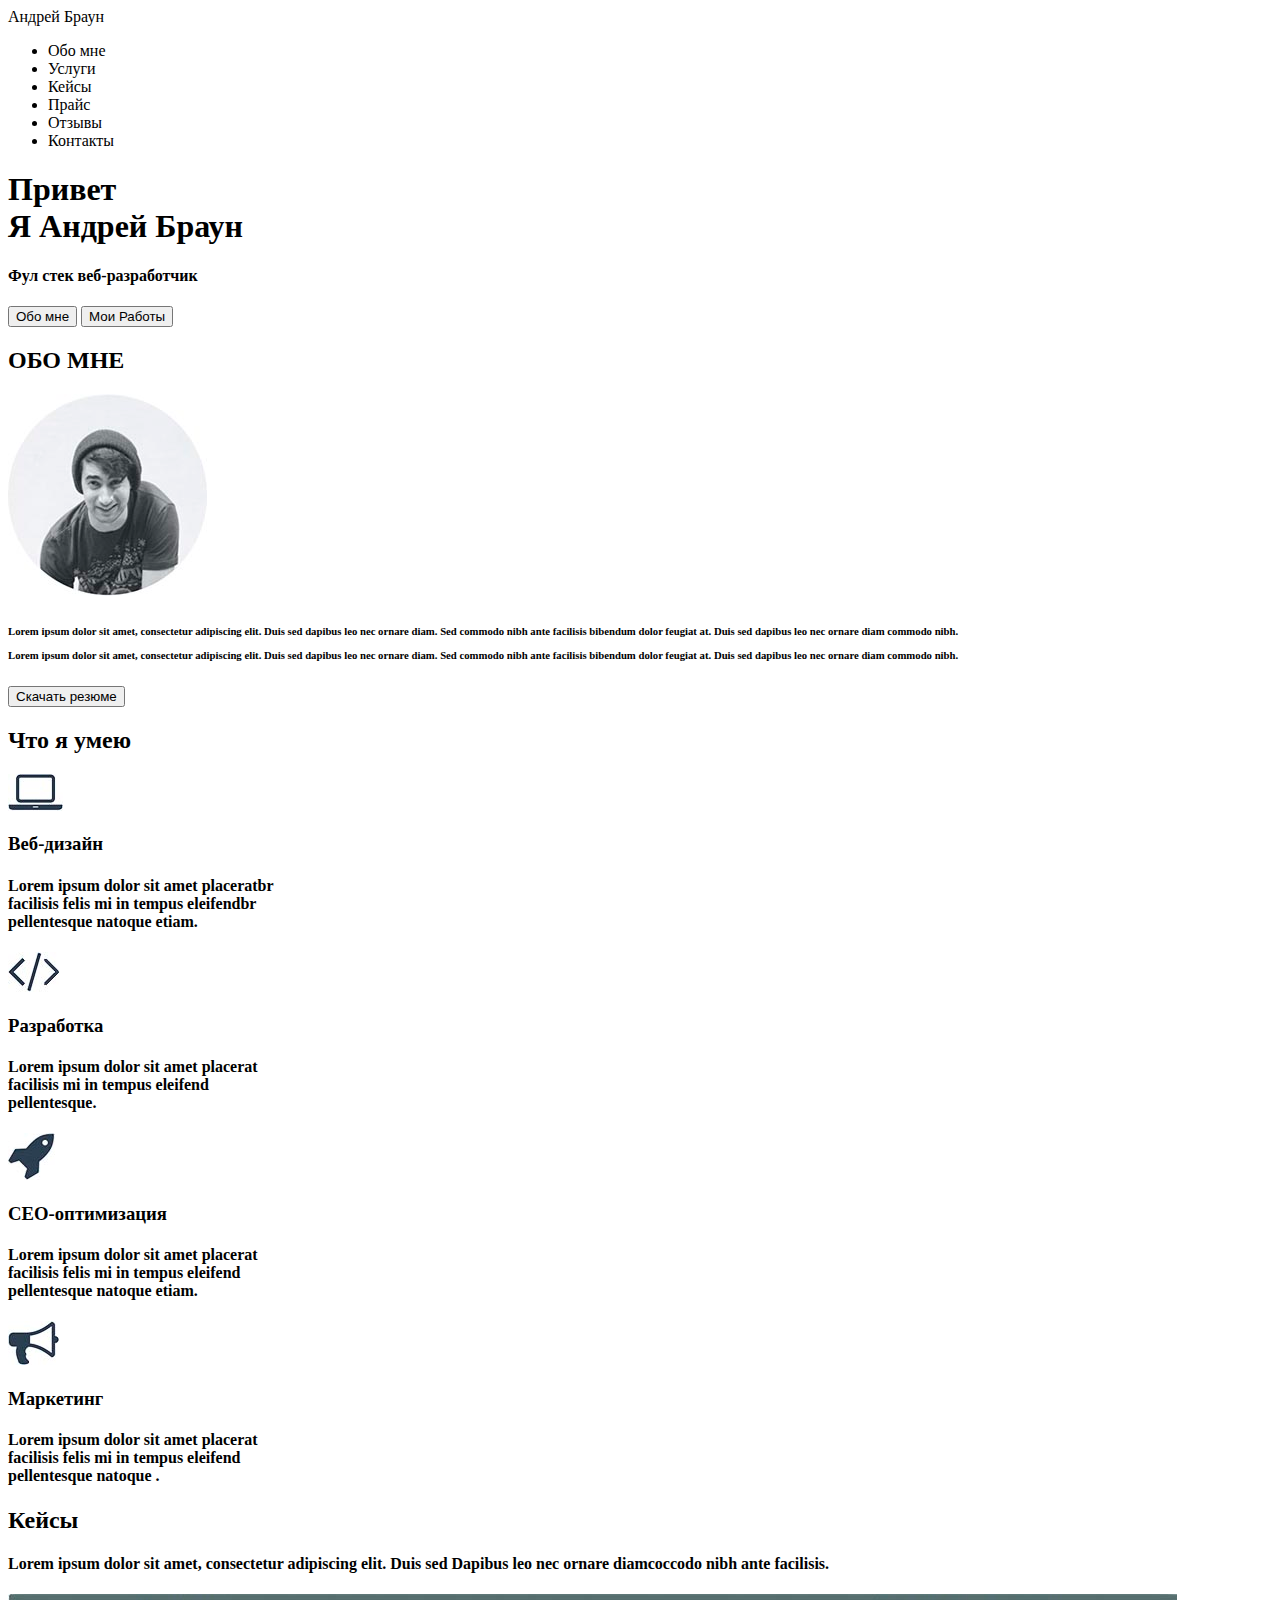
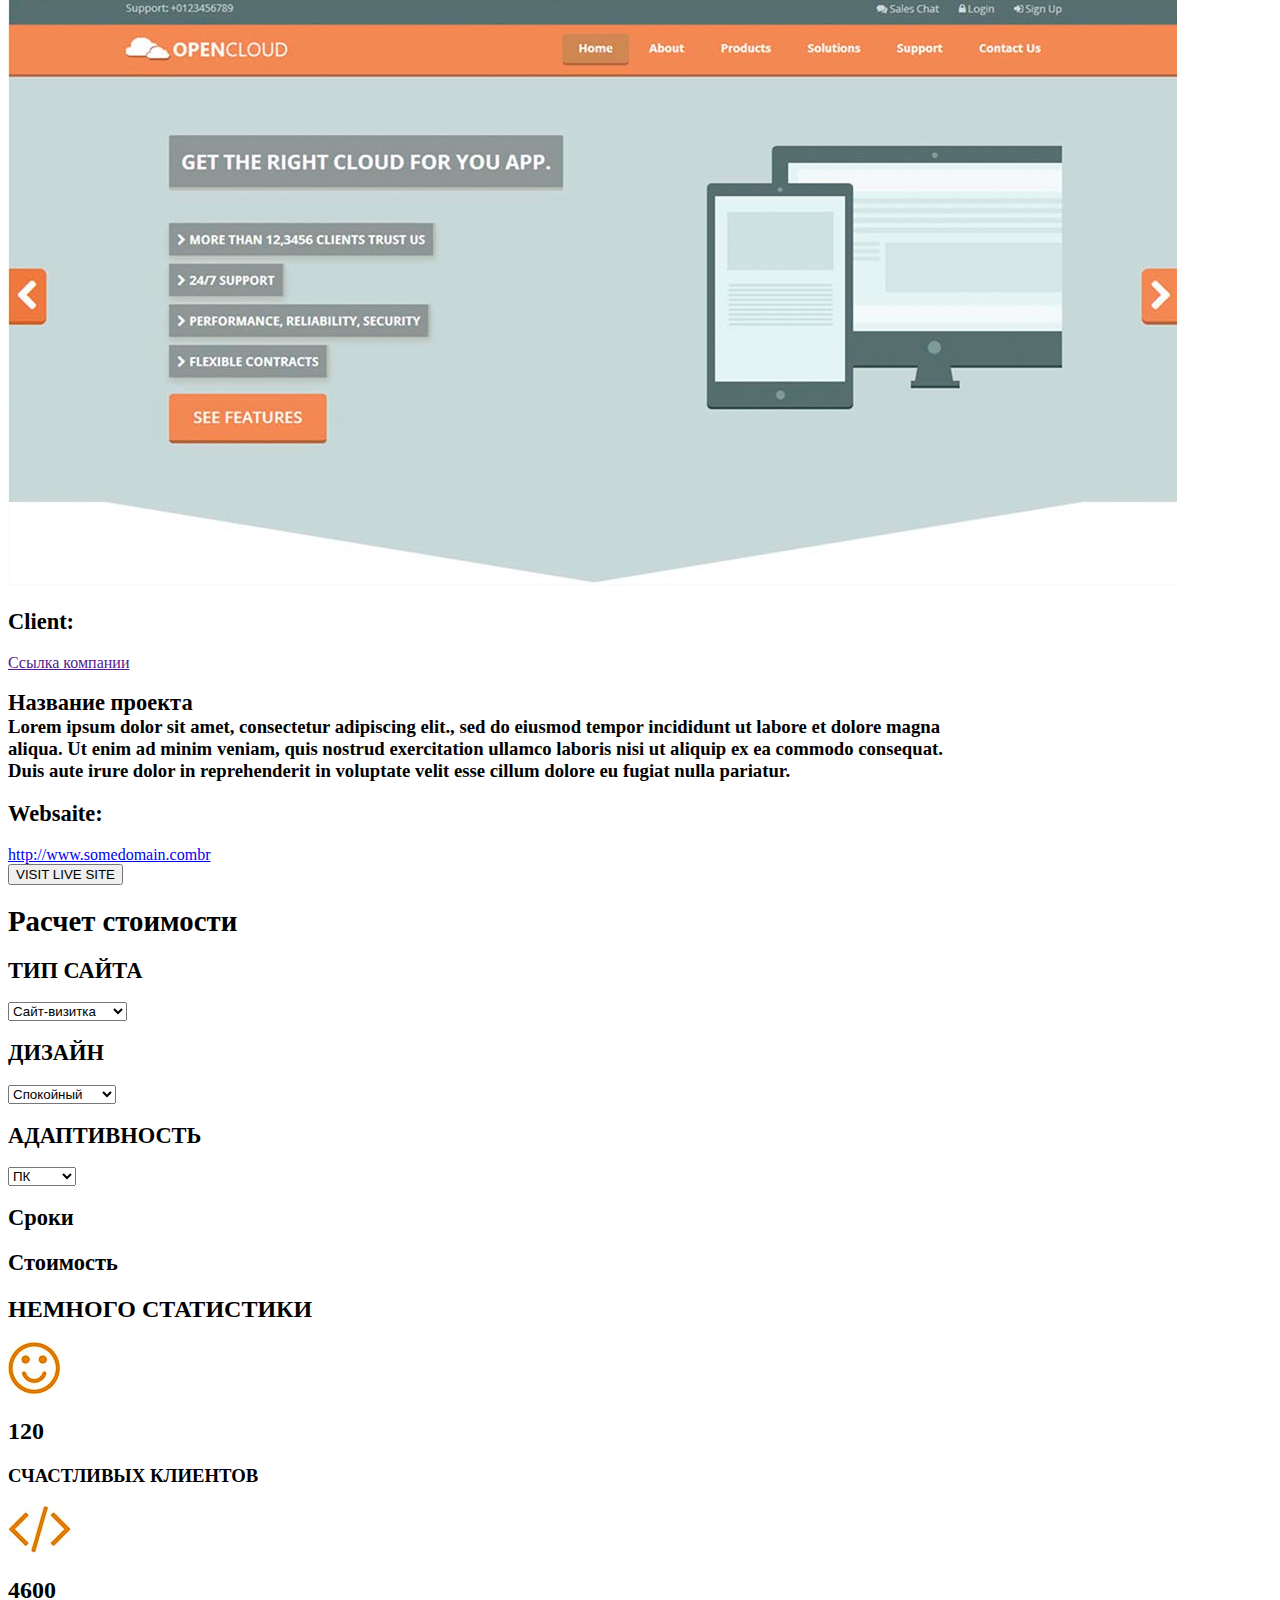
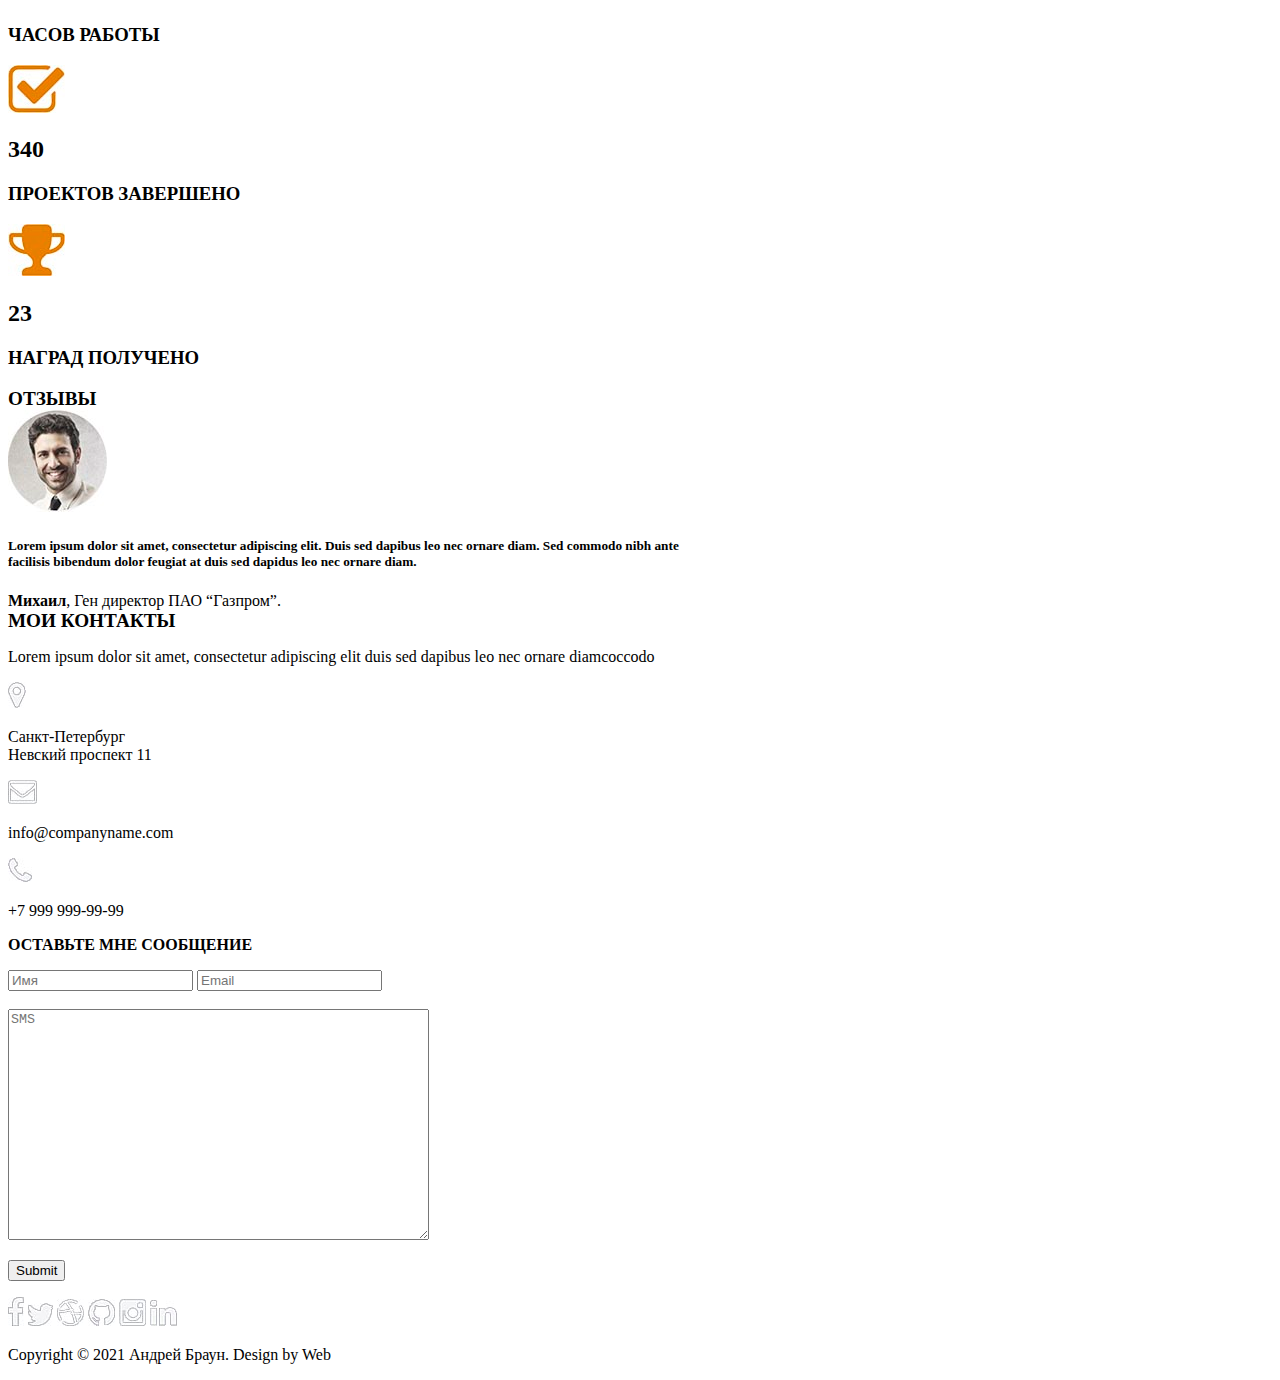
==== src/index.html @ dfeff182 "Залил проект на сервер" ====
<!DOCTYPE html>
<html lang="en">
<head>
    <meta charset="UTF-8">
    <meta name="description" content="Превая странца">
    <meta name="autor" content="ArtG">
    <meta name="robots" content="all">

       <meta property="og:title" content="Это моя первая страница...">

    <title>Андрей Браун</title>
</head>
<body>
 
 <heder>
     
     <nav>
         <div class="logo">Андрей Браун</div>
         <div class="menu"><ul>
             <li>Обо мне</li>
             <li>Услуги</li>
             <li>Кейсы</li>
             <li>Прайс</li>
             <li>Отзывы</li>
             <li>Контакты</li>

         </ul>
             
         </div>
     </nav>
     
 </heder>
 
 <div class="main"><div class="titlr_container">
     <h1>Привет<br>Я Андрей Браун</h1>
     <h4>Фул стек веб-разработчик</h4>
     <input type="submit" value="Обо мне">
     <input type="submit" value="Мои Работы">

     
 </div></div>


<div class="heading">
    <h2>ОБО МНЕ</h2>
    <img src="img/%D0%A4%D0%BE%D1%82%D0%BE%201.jpg" alt="Упс">
     <h6>Lorem ipsum dolor sit amet, consectetur adipiscing elit. Duis sed dapibus leo nec ornare diam. Sed commodo nibh ante
        facilisis bibendum dolor feugiat at. Duis sed dapibus leo nec ornare diam commodo nibh.<br><br>
        Lorem ipsum dolor sit amet, consectetur adipiscing elit. Duis sed dapibus leo nec ornare diam. Sed commodo nibh ante
        facilisis bibendum dolor feugiat at. Duis sed dapibus leo nec ornare diam commodo nibh.</h6>
        
     <input type="submit" value="Скачать резюме">
         <div class="heading2">
        <h2>Что я умею</h2>
        <img src="img/%D0%9D%D0%BE%D1%83%D1%82.jpg" alt="Упс">
        <h3>Веб-дизайн</h3>
        <h4>Lorem ipsum dolor sit amet placeratbr <br>
            facilisis felis mi in tempus eleifendbr <br>
            pellentesque natoque etiam. </h4>
            
    <img src="img/%D0%A1%D0%BA%D0%BE%D0%B1%D0%BA%D0%B8.jpg" alt="Упс">
        <h3>Разработка</h3>
        <h4>Lorem ipsum dolor sit amet placerat <br>
            facilisis mi in tempus eleifend <br>
            pellentesque.</h4>
            
    <img src="img/%D1%80%D0%B0%D0%BA%D0%B5%D1%82%D0%B0.jpg" alt="Упс">
        <h3>CEO-оптимизация</h3>
        <h4>Lorem ipsum dolor sit amet placerat <br>
            facilisis felis mi in tempus eleifend <br>
            pellentesque natoque etiam. </h4>
            
    <img src="img/%D0%93%D1%80%D0%B0%D0%BC%D0%BC%D0%B0%D1%84%D0%BE%D0%BD.jpg" alt="Упс">
        <h3>Маркетинг</h3>
        <h4>Lorem ipsum dolor sit amet placerat <br>
            facilisis felis mi in tempus eleifend <br>
            pellentesque natoque . </h4>
    </div>

  
</div>

<div class="heading3">
    <h2>Кейсы</h2>
    <h4>Lorem ipsum dolor sit amet, consectetur adipiscing elit. Duis sed Dapibus leo nec ornare diamcoccodo nibh ante facilisis. </h4>
    <img src="img/%D0%9F%D1%80%D0%B8%D0%BC%D0%B5%D1%80.jpg" alt="Упс">
    <h3><big>Client:</big></h3>
    <a href="">Ссылка компании</a>
    <h3><big>Название проекта</big> <br>Lorem ipsum dolor sit amet, consectetur adipiscing elit., sed do eiusmod tempor incididunt ut labore et dolore magna <br>
aliqua. Ut enim ad minim veniam, quis nostrud exercitation ullamco laboris nisi ut aliquip ex ea commodo consequat. <br>
Duis aute irure dolor in reprehenderit in voluptate velit esse cillum dolore eu fugiat nulla pariatur.</h3>
    <h3><big>Websaite:</big></h3>
    <a href="http://somedomain.com" target="_blank">http://www.somedomain.combr <br></a>
    <input type="submit" value="VISIT LIVE SITE">
</div>

<div class="heading4">
   <form action="#">
        <h2><big>Расчет стоимости</big></h2>
        <h3><big>ТИП САЙТА</big></h3>
    <select name="list1" id="list" plaсeholder="Выберите варианты...">
        <option value="Opt1">Сайт-визитка</option>        
        <option value="Opt2">Корпоративный</option>
        <option value="Opt3">Продажи</option>
    </select>
        <h3><big>ДИЗАЙН</big></h3>
     <select name="list1" id="list">
        <option value="Opt1">Спокойный</option>        
        <option value="Opt2">Агрессивный)</option>
        <option value="Opt3">Нейтральный</option>
    </select>
        <h3><big>АДАПТИВНОСТЬ</big></h3>
     <select name="list1" id="list">
        <option value="Opt1">ПК</option>        
        <option value="Opt2">Android</option>
        <option value="Opt3">IOS</option>
    </select>
         <h3><big>Сроки</big></h3>
        <h3><big>Стоимость</big></h3>
    </form>
</div>

<div class="heading5">
    <h2>НЕМНОГО СТАТИСТИКИ</h2>
        <img src="img/%D0%A1%D0%BC%D0%B0%D0%B8%D0%BB.jpg" alt="Упс">
        <h2>120 </h2>
        <h3>СЧАСТЛИВЫХ КЛИЕНТОВ</h3>
            
    <img src="img/%D0%A1%D0%BA%D0%BE%D0%B1%D0%BA%D0%B0%202.jpg" alt="Упс">
         <h2> 4600 </h2>
        <h3> ЧАСОВ РАБОТЫ</h3>
            
    <img src="img/%D0%B3%D0%B0%D0%BB%D0%BE%D1%87%D0%BA%D0%B0.jpg" alt="Упс">
       <h2> 340 </h2>
        <h3>ПРОЕКТОВ ЗАВЕРШЕНО</h3>
            
    <img src="img/%D0%BA%D1%83%D0%B1%D0%BE%D0%BA.jpg" alt="Упс">
        <h2>23 </h2>
        <h3> НАГРАД ПОЛУЧЕНО</h3>
    </div>
      

<div class="heading6">
   <span><b><big>ОТЗЫВЫ <br></big> </b> </span>
   <img src="img/%D0%9C%D1%83%D0%B6%D0%B8%D0%BA.jpg" alt="Упс">
   <h5>Lorem ipsum dolor sit amet, consectetur adipiscing elit. Duis sed dapibus leo nec ornare diam. Sed commodo nibh ante <br>
   facilisis bibendum dolor feugiat at duis sed dapidus leo nec ornare diam.</h5>
   <span><b>Михаил</b>, Ген директор ПАО “Газпром”.    </span>
     
</div>
<footer>
   <div>
       <span><b><big>МОИ КОНТАКТЫ <br></big> </b> </span>
        <p>Lorem ipsum dolor sit amet, consectetur adipiscing elit duis sed dapibus leo     nec ornare diamcoccodo <br> </p>
    <form action="#">
        <img src="img/%D0%93%D0%B5%D0%BE.jpg" alt="Упс">
        <p>Санкт-Петербург <br>Невский проспект 11 </p>
        <img src="img/%D0%9A%D0%BE%D0%BD%D0%B2%D0%B5%D1%80.jpg" alt="Упс">
        <p>info@companyname.com </p>
        <img src="img/%D0%A2%D1%80%D1%83%D0%B1%D0%B0.jpg" alt="Упс">
        <p>+7 999 999-99-99 </p>
        <p><b>ОСТАВЬТЕ МНЕ СООБЩЕНИЕ</b> </p>
        <span>
            <input type="text" name="text"  placeholder="Имя">
            <input type="text" placeholder="Email">
        </span>
        <br>
        <br>
        <textarea name="name1" id="1" cols="50" rows="15" placeholder="SMS"></textarea>
        <p><input type="submit" ></p>

     </form>
      </div>
      
      <div>
          <p>
             <a href=""><img src="img/F.jpg" alt="Упс"></a>
             <a href=""><img src="img/%D0%A2.jpg" alt="Упс"></a>
             <a href=""><img src="img/%D0%9C.jpg" alt="Упс"></a>
             <a href=""><img src="img/%D0%9A%D0%B8%D1%81.jpg" alt="Упс"></a>
             <a href="https://www.instagram.com/art_g777/?hl=ru" target="_blank"><img src="img/%D0%98%D0%BD%D1%81%D1%82.jpg" alt="Упс" ></a>
             <a href=""><img src="img/%D0%98%D0%9D.jpg" alt="Упс"></a> 
          </p>
          
      </div>
</footer>
<p>Copyright © 2021 Андрей Браун. Design by Web</p>


</body>
</html>
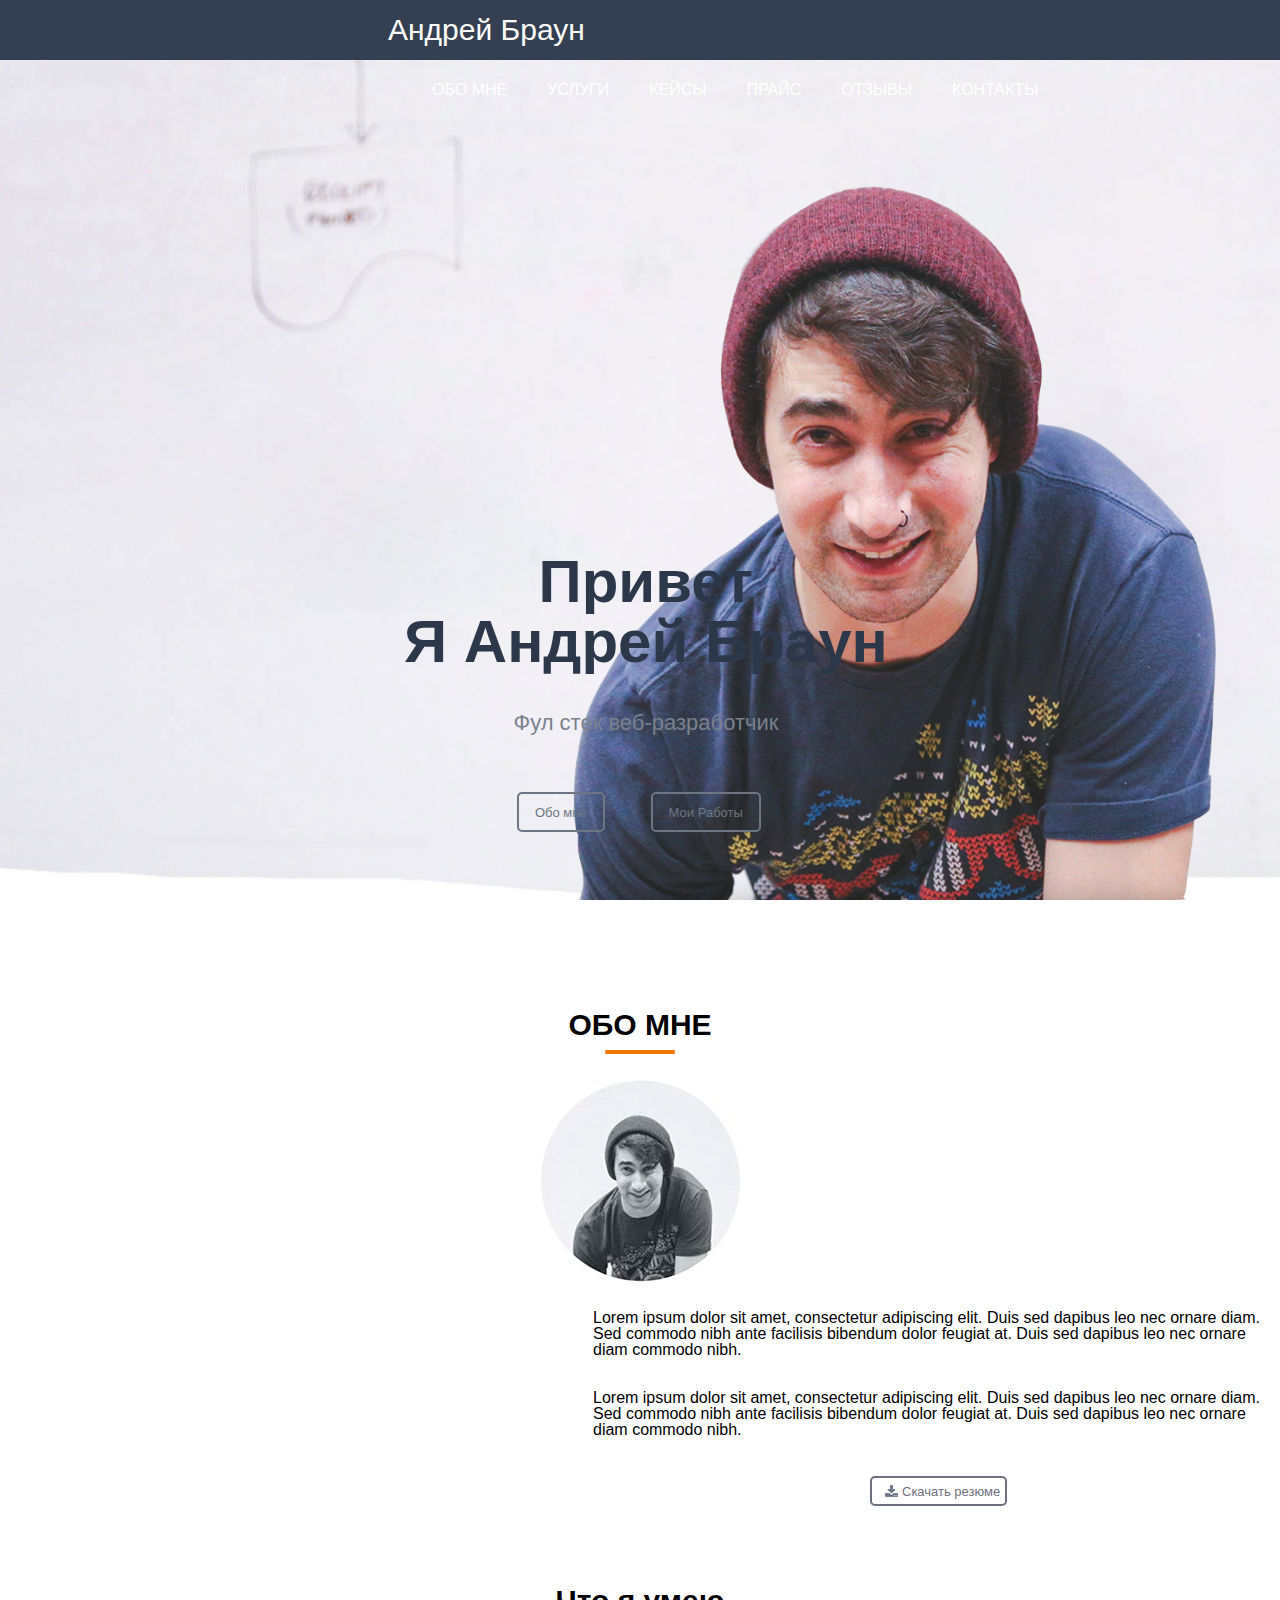
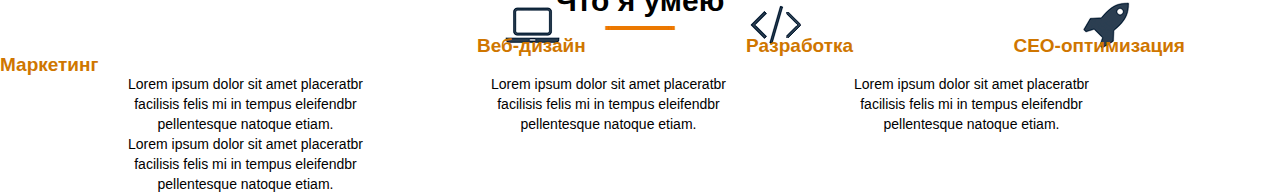
==== commit c49a0531: "Не получваееться настроить" ====
--- a/src/index.html
+++ b/src/index.html
@@ -9,6 +9,8 @@
        <meta property="og:title" content="Это моя первая страница...">
 
     <title>Андрей Браун</title>
+    <link rel="stylesheet" href="css/reset.css">
+    <link rel="stylesheet" href="css/style.css">
 </head>
 <body>
  
@@ -23,169 +25,48 @@
              <li>Прайс</li>
              <li>Отзывы</li>
              <li>Контакты</li>
-
-         </ul>
-             
-         </div>
+</ul> </div>
+    
      </nav>
-     
- </heder>
- 
- <div class="main"><div class="titlr_container">
+      <div class="main">       <div class="title_container">
      <h1>Привет<br>Я Андрей Браун</h1>
      <h4>Фул стек веб-разработчик</h4>
      <input type="submit" value="Обо мне">
      <input type="submit" value="Мои Работы">
-
      
  </div></div>
+ </heder>
+ 
+
 
 
 <div class="heading">
     <h2>ОБО МНЕ</h2>
-    <img src="img/%D0%A4%D0%BE%D1%82%D0%BE%201.jpg" alt="Упс">
      <h6>Lorem ipsum dolor sit amet, consectetur adipiscing elit. Duis sed dapibus leo nec ornare diam. Sed commodo nibh ante
-        facilisis bibendum dolor feugiat at. Duis sed dapibus leo nec ornare diam commodo nibh.<br><br>
+        facilisis bibendum dolor feugiat at. Duis sed dapibus leo nec ornare diam commodo nibh.<br><br><br>
         Lorem ipsum dolor sit amet, consectetur adipiscing elit. Duis sed dapibus leo nec ornare diam. Sed commodo nibh ante
         facilisis bibendum dolor feugiat at. Duis sed dapibus leo nec ornare diam commodo nibh.</h6>
+             <input type="submit" value="Скачать резюме">
+                 </div>
+                 
+<div class="heading2">
+        <h2>Что я умею</h2>
+       <h3> Веб-дизайн Разработка CEO-оптимизация  Маркетинг </h3><br><br>
         
-     <input type="submit" value="Скачать резюме">
-         <div class="heading2">
-        <h2>Что я умею</h2>
-        <img src="img/%D0%9D%D0%BE%D1%83%D1%82.jpg" alt="Упс">
-        <h3>Веб-дизайн</h3>
-        <h4>Lorem ipsum dolor sit amet placeratbr <br>
+        <span>Lorem ipsum dolor sit amet placeratbr <br>
             facilisis felis mi in tempus eleifendbr <br>
-            pellentesque natoque etiam. </h4>
-            
-    <img src="img/%D0%A1%D0%BA%D0%BE%D0%B1%D0%BA%D0%B8.jpg" alt="Упс">
-        <h3>Разработка</h3>
-        <h4>Lorem ipsum dolor sit amet placerat <br>
-            facilisis mi in tempus eleifend <br>
-            pellentesque.</h4>
-            
-    <img src="img/%D1%80%D0%B0%D0%BA%D0%B5%D1%82%D0%B0.jpg" alt="Упс">
-        <h3>CEO-оптимизация</h3>
-        <h4>Lorem ipsum dolor sit amet placerat <br>
-            facilisis felis mi in tempus eleifend <br>
-            pellentesque natoque etiam. </h4>
-            
-    <img src="img/%D0%93%D1%80%D0%B0%D0%BC%D0%BC%D0%B0%D1%84%D0%BE%D0%BD.jpg" alt="Упс">
-        <h3>Маркетинг</h3>
-        <h4>Lorem ipsum dolor sit amet placerat <br>
-            facilisis felis mi in tempus eleifend <br>
-            pellentesque natoque . </h4>
+            pellentesque natoque etiam. </span>
+            <span>Lorem ipsum dolor sit amet placeratbr <br>
+            facilisis felis mi in tempus eleifendbr <br>
+            pellentesque natoque etiam. </span>
+           <span>Lorem ipsum dolor sit amet placeratbr <br>
+            facilisis felis mi in tempus eleifendbr <br>
+            pellentesque natoque etiam. </span>
+            <span>Lorem ipsum dolor sit amet placeratbr <br>
+            facilisis felis mi in tempus eleifendbr <br>
+            pellentesque natoque etiam. </span>
     </div>
-
-  
-</div>
-
-<div class="heading3">
-    <h2>Кейсы</h2>
-    <h4>Lorem ipsum dolor sit amet, consectetur adipiscing elit. Duis sed Dapibus leo nec ornare diamcoccodo nibh ante facilisis. </h4>
-    <img src="img/%D0%9F%D1%80%D0%B8%D0%BC%D0%B5%D1%80.jpg" alt="Упс">
-    <h3><big>Client:</big></h3>
-    <a href="">Ссылка компании</a>
-    <h3><big>Название проекта</big> <br>Lorem ipsum dolor sit amet, consectetur adipiscing elit., sed do eiusmod tempor incididunt ut labore et dolore magna <br>
-aliqua. Ut enim ad minim veniam, quis nostrud exercitation ullamco laboris nisi ut aliquip ex ea commodo consequat. <br>
-Duis aute irure dolor in reprehenderit in voluptate velit esse cillum dolore eu fugiat nulla pariatur.</h3>
-    <h3><big>Websaite:</big></h3>
-    <a href="http://somedomain.com" target="_blank">http://www.somedomain.combr <br></a>
-    <input type="submit" value="VISIT LIVE SITE">
-</div>
-
-<div class="heading4">
-   <form action="#">
-        <h2><big>Расчет стоимости</big></h2>
-        <h3><big>ТИП САЙТА</big></h3>
-    <select name="list1" id="list" plaсeholder="Выберите варианты...">
-        <option value="Opt1">Сайт-визитка</option>        
-        <option value="Opt2">Корпоративный</option>
-        <option value="Opt3">Продажи</option>
-    </select>
-        <h3><big>ДИЗАЙН</big></h3>
-     <select name="list1" id="list">
-        <option value="Opt1">Спокойный</option>        
-        <option value="Opt2">Агрессивный)</option>
-        <option value="Opt3">Нейтральный</option>
-    </select>
-        <h3><big>АДАПТИВНОСТЬ</big></h3>
-     <select name="list1" id="list">
-        <option value="Opt1">ПК</option>        
-        <option value="Opt2">Android</option>
-        <option value="Opt3">IOS</option>
-    </select>
-         <h3><big>Сроки</big></h3>
-        <h3><big>Стоимость</big></h3>
-    </form>
-</div>
-
-<div class="heading5">
-    <h2>НЕМНОГО СТАТИСТИКИ</h2>
-        <img src="img/%D0%A1%D0%BC%D0%B0%D0%B8%D0%BB.jpg" alt="Упс">
-        <h2>120 </h2>
-        <h3>СЧАСТЛИВЫХ КЛИЕНТОВ</h3>
-            
-    <img src="img/%D0%A1%D0%BA%D0%BE%D0%B1%D0%BA%D0%B0%202.jpg" alt="Упс">
-         <h2> 4600 </h2>
-        <h3> ЧАСОВ РАБОТЫ</h3>
-            
-    <img src="img/%D0%B3%D0%B0%D0%BB%D0%BE%D1%87%D0%BA%D0%B0.jpg" alt="Упс">
-       <h2> 340 </h2>
-        <h3>ПРОЕКТОВ ЗАВЕРШЕНО</h3>
-            
-    <img src="img/%D0%BA%D1%83%D0%B1%D0%BE%D0%BA.jpg" alt="Упс">
-        <h2>23 </h2>
-        <h3> НАГРАД ПОЛУЧЕНО</h3>
-    </div>
-      
-
-<div class="heading6">
-   <span><b><big>ОТЗЫВЫ <br></big> </b> </span>
-   <img src="img/%D0%9C%D1%83%D0%B6%D0%B8%D0%BA.jpg" alt="Упс">
-   <h5>Lorem ipsum dolor sit amet, consectetur adipiscing elit. Duis sed dapibus leo nec ornare diam. Sed commodo nibh ante <br>
-   facilisis bibendum dolor feugiat at duis sed dapidus leo nec ornare diam.</h5>
-   <span><b>Михаил</b>, Ген директор ПАО “Газпром”.    </span>
-     
-</div>
-<footer>
-   <div>
-       <span><b><big>МОИ КОНТАКТЫ <br></big> </b> </span>
-        <p>Lorem ipsum dolor sit amet, consectetur adipiscing elit duis sed dapibus leo     nec ornare diamcoccodo <br> </p>
-    <form action="#">
-        <img src="img/%D0%93%D0%B5%D0%BE.jpg" alt="Упс">
-        <p>Санкт-Петербург <br>Невский проспект 11 </p>
-        <img src="img/%D0%9A%D0%BE%D0%BD%D0%B2%D0%B5%D1%80.jpg" alt="Упс">
-        <p>info@companyname.com </p>
-        <img src="img/%D0%A2%D1%80%D1%83%D0%B1%D0%B0.jpg" alt="Упс">
-        <p>+7 999 999-99-99 </p>
-        <p><b>ОСТАВЬТЕ МНЕ СООБЩЕНИЕ</b> </p>
-        <span>
-            <input type="text" name="text"  placeholder="Имя">
-            <input type="text" placeholder="Email">
-        </span>
-        <br>
-        <br>
-        <textarea name="name1" id="1" cols="50" rows="15" placeholder="SMS"></textarea>
-        <p><input type="submit" ></p>
-
-     </form>
-      </div>
-      
-      <div>
-          <p>
-             <a href=""><img src="img/F.jpg" alt="Упс"></a>
-             <a href=""><img src="img/%D0%A2.jpg" alt="Упс"></a>
-             <a href=""><img src="img/%D0%9C.jpg" alt="Упс"></a>
-             <a href=""><img src="img/%D0%9A%D0%B8%D1%81.jpg" alt="Упс"></a>
-             <a href="https://www.instagram.com/art_g777/?hl=ru" target="_blank"><img src="img/%D0%98%D0%BD%D1%81%D1%82.jpg" alt="Упс" ></a>
-             <a href=""><img src="img/%D0%98%D0%9D.jpg" alt="Упс"></a> 
-          </p>
-          
-      </div>
-</footer>
-<p>Copyright © 2021 Андрей Браун. Design by Web</p>
-
+    
 
 </body>
 </html>--- a/src/css/style.css
+++ b/src/css/style.css
@@ -0,0 +1,124 @@
+body{
+    font-family: Arial, sans-serif;
+}
+nav {
+    width: 100%;
+    height: 60px;
+    background: #344051;
+}
+.logo{
+    color: #fff;
+    font-size: 30px;
+    line-height: 60px;
+    padding-left: 388px;
+     float:left;
+}
+.menu{
+    float:left;
+    padding-left: 432px;
+    
+}
+.menu li{
+    float: left;
+     line-height: 60px;
+    color: #fff;
+    margin-right: 40px;
+    font-size: 16px;
+    text-transform: uppercase;
+}
+.main{
+    width: 100%;
+    height: calc(100% - 60px);
+    background: url(../img/Boy.png) 90% 100%/auto 85% no-repeat, url(../img/%D0%A4%D0%BE%D0%BD.jpg) center/cover no-repeat;
+}
+.title_container{
+    float: left;
+    margin: 432px 0px 0px 404px;
+    color: #2c384a;
+    text-align: center;
+}
+.title_container h1{
+    font-size: 60px;
+    font-weight: bold;
+}
+.title_container h4{
+    margin-top: 40px;
+    font-size:  22px;
+    color: #79818d;
+}
+.title_container input{
+    height: 40px;
+    text-align: center;
+    border: 2px solid #6d7682;
+    background: none;
+    border-radius: 5px;
+    color: #6d7682;
+    font-size: 13px;
+    padding: 0px 16px;
+    margin: 58px 28px 0px 14px;
+}
+.heading>h2{
+    font-weight: bold;
+    font-size:  30px;
+    margin-top: 110px;
+    height: 50px;
+    text-align: center;
+     
+   }
+.heading{
+    width: 100%;
+    background:  url(../img/%D0%9F%D0%BE%D0%BB%D0%BE%D1%81%D0%BA%D0%B0.jpg) 50% 40px no-repeat, url(../img/Pare.jpg) 50% 70px no-repeat ;
+}
+.heading>h6{
+    margin-left: 593px;
+    max-width: 800px;
+    font-size:  16px;
+    margin-top: 250px;
+   
+}
+.heading input{
+    height: 30px;
+    text-align: center;
+    margin-top: 38px;
+    margin-left: 870px;
+    border: 2px solid #6f707e;
+    border-radius: 5px;
+    background: none;
+    color: #6f707e;
+    font-size:  13px;
+    padding: 5px 5px 5px 30px;
+    background:  url(../img/%D0%B8%D0%BA%D0%BE%D0%BD%D0%BA%D0%B0.png) 10% 50% no-repeat;
+}
+.heading2>h2{
+     font-weight: bold;
+    font-size:  30px;
+    margin-top: 80px;
+    height: 50px;
+    text-align: center;
+    background:  url(../img/%D0%9F%D0%BE%D0%BB%D0%BE%D1%81%D0%BA%D0%B0.jpg) 50% 40px no-repeat;
+    }
+.heading2 {
+    width: 100%;
+    background:  url(../img/%D0%9F%D0%BE%D0%BB%D1%83%D1%84%D0%BE%D0%BD.jpg) center no-repeat;
+}
+.heading2>h3{
+    font-weight: bold;
+    float: left;
+    color: #cf7600;
+    font-size:  19px;
+    text-indent: 477px; 
+    word-spacing: 155px; 
+   
+}
+.heading2>span{
+    float: left;
+    text-align: center;
+    margin-left: 10%;
+    line-height: 20px; 
+   
+}
+.heading2{
+  
+     background:  url(../img/%D0%9D%D0%BE%D1%83%D1%82.png) 505px no-repeat, url(../img/Скобки.png) 750px no-repeat, url(../img/ракета.png) 1083px no-repeat, url(../img/мегафон.png) 1375px no-repeat;
+    
+}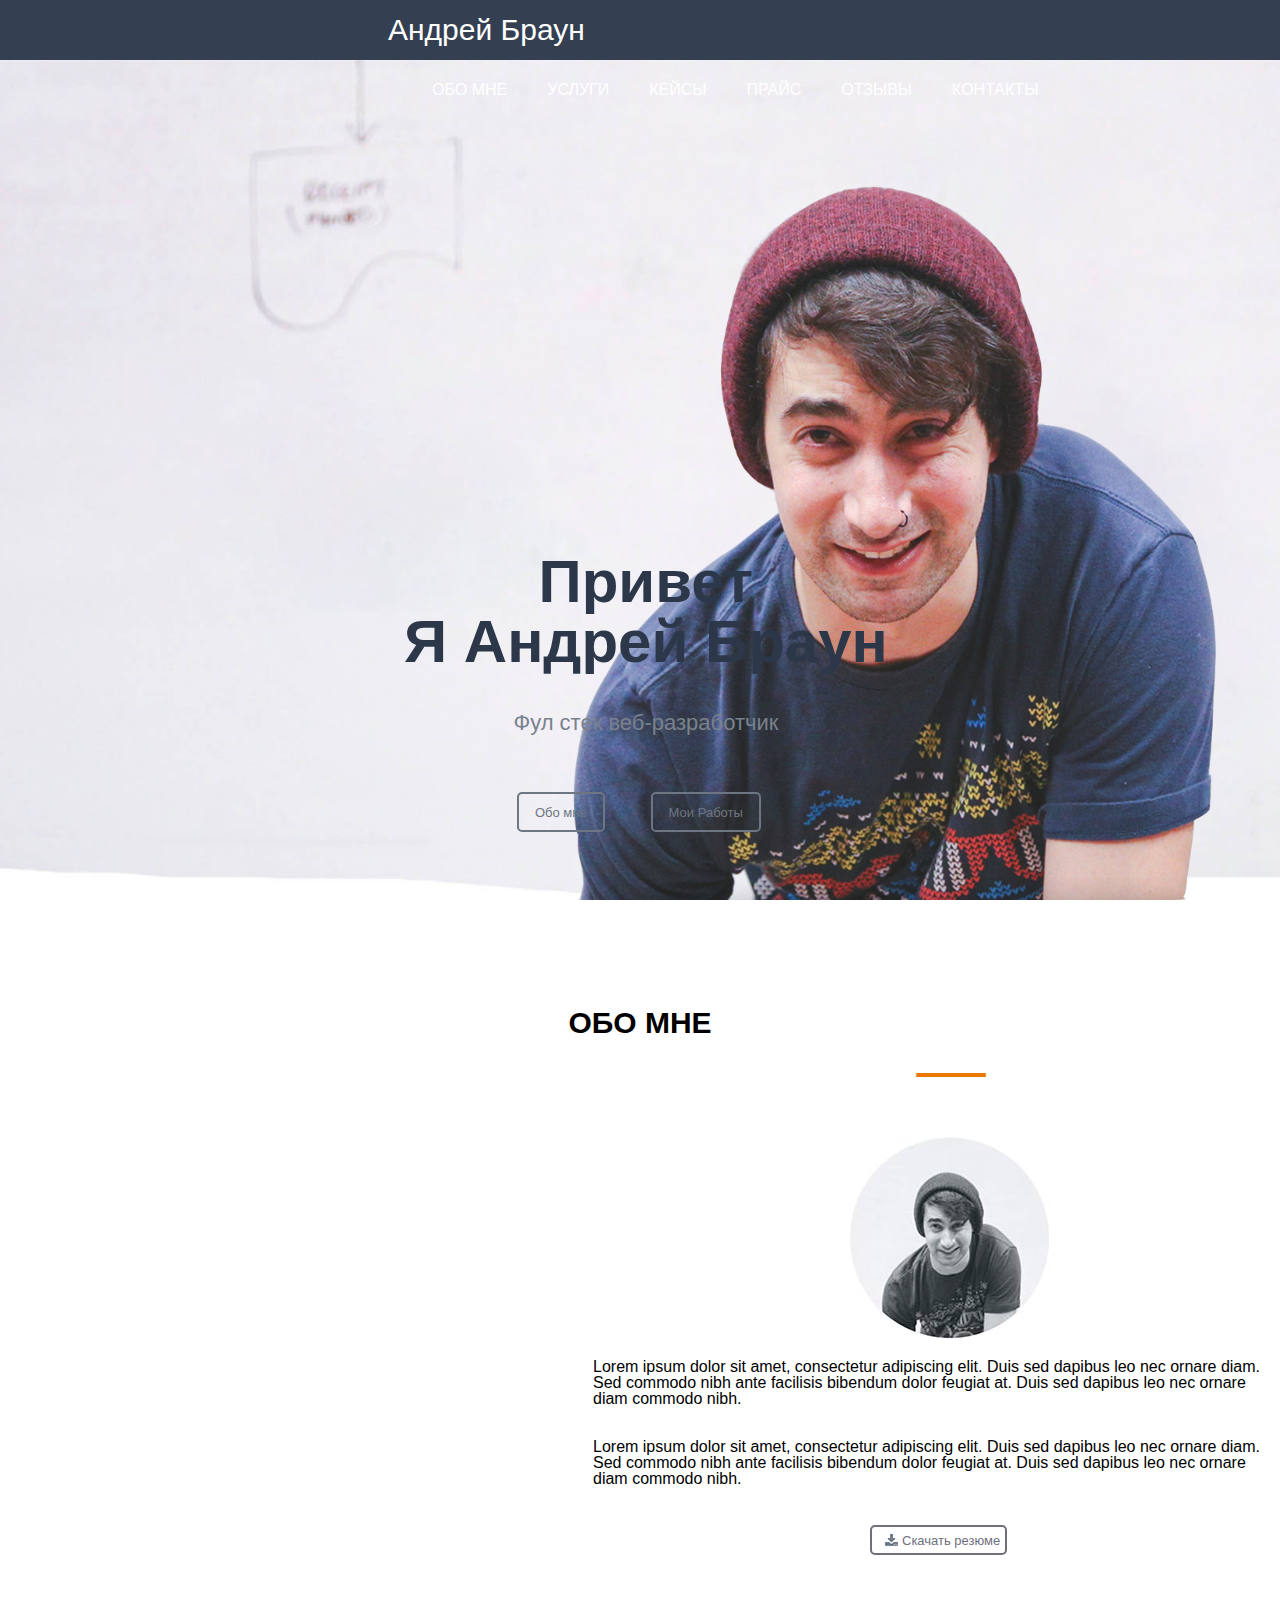
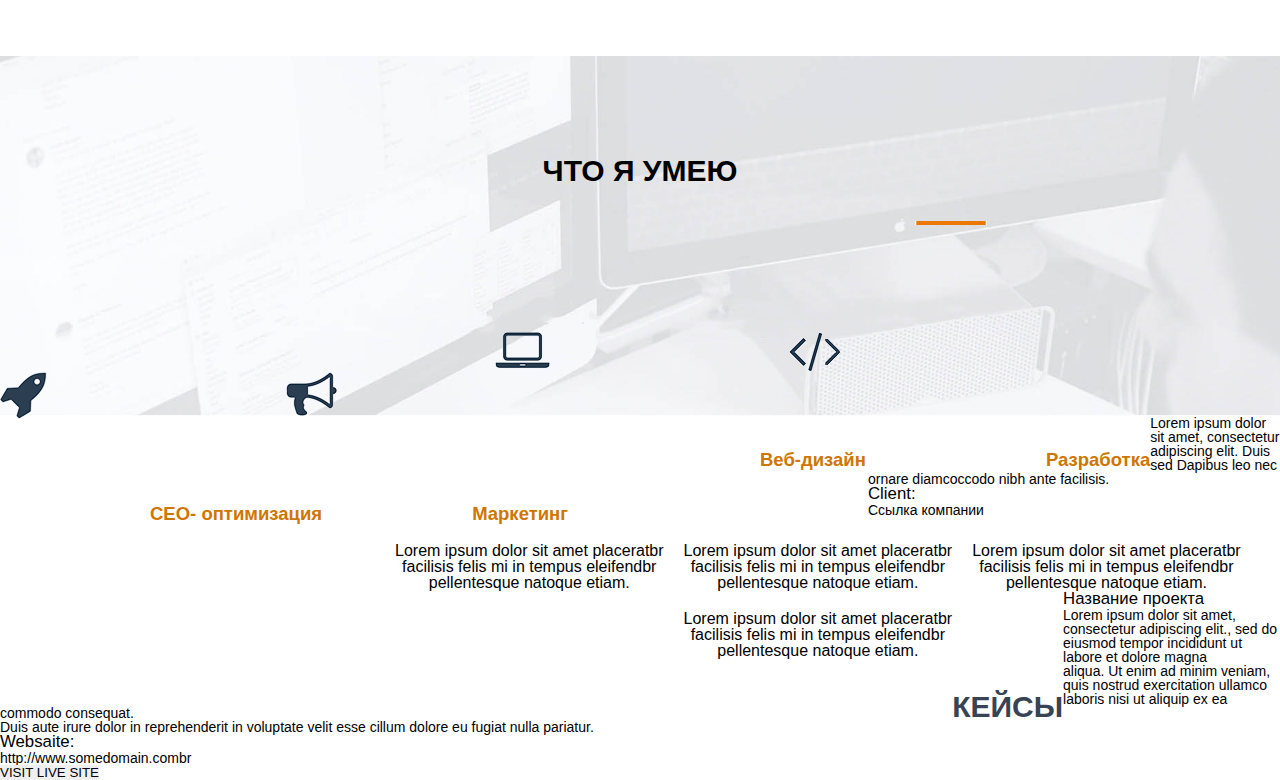
==== commit 4c1d7ac1: "Начал третюю страницу" ====
--- a/src/index.html
+++ b/src/index.html
@@ -18,14 +18,16 @@
      
      <nav>
          <div class="logo">Андрей Браун</div>
-         <div class="menu"><ul>
+         <div class="menu">
+            <ul>
              <li>Обо мне</li>
              <li>Услуги</li>
              <li>Кейсы</li>
              <li>Прайс</li>
              <li>Отзывы</li>
              <li>Контакты</li>
-</ul> </div>
+</ul> 
+   </div>
     
      </nav>
       <div class="main">       <div class="title_container">
@@ -42,31 +44,97 @@
 
 <div class="heading">
     <h2>ОБО МНЕ</h2>
+     <div class="foto"> <img src="img/%D0%9F%D0%BE%D0%BB%D0%BE%D1%81%D0%BA%D0%B0.jpg" alt="NOT"> </div>
+    <img src="img/Pare.jpg" alt="NOT">
      <h6>Lorem ipsum dolor sit amet, consectetur adipiscing elit. Duis sed dapibus leo nec ornare diam. Sed commodo nibh ante
         facilisis bibendum dolor feugiat at. Duis sed dapibus leo nec ornare diam commodo nibh.<br><br><br>
         Lorem ipsum dolor sit amet, consectetur adipiscing elit. Duis sed dapibus leo nec ornare diam. Sed commodo nibh ante
         facilisis bibendum dolor feugiat at. Duis sed dapibus leo nec ornare diam commodo nibh.</h6>
-             <input type="submit" value="Скачать резюме">
-                 </div>
-                 
-<div class="heading2">
-        <h2>Что я умею</h2>
-       <h3> Веб-дизайн Разработка CEO-оптимизация  Маркетинг </h3><br><br>
+    <input type="submit" value="Скачать резюме">
+     </div>
+         
+<div class="heading2">  <div class="title_container1">
+             
+     <h2>Что я умею</h2>
+     
+     <div class="foto1"> <img src="img/%D0%9F%D0%BE%D0%BB%D0%BE%D1%81%D0%BA%D0%B0.jpg" alt="NOT"> </div>
+     
+     <div class="img1"> 
+      <img src="img/%D0%9D%D0%BE%D1%83%D1%82.png" alt="NOT">
+                    </div>
+                    
+     <div class="img2"> 
+      <img src="img/%D0%A1%D0%BA%D0%BE%D0%B1%D0%BA%D0%B8.png" alt="NOT">
+                    </div>
+                    
+      <div class="img3"> 
+     <img src="img/%D1%80%D0%B0%D0%BA%D0%B5%D1%82%D0%B0.png" alt="NOT">
+                    </div>
+                    
+      <div class="img4"> 
+      <img src="img/%D0%BC%D0%B5%D0%B3%D0%B0%D1%84%D0%BE%D0%BD.png" alt="NOT">
+                    </div>
+                    
+      <div class="text-1"> 
+           <h3>
+          Веб-дизайн
+          </h3>
+          
+          </div> 
+         
+         <div class="text-2"> 
+           <h3> Разработка
+               </h3>
+                
+        </div> 
         
-        <span>Lorem ipsum dolor sit amet placeratbr <br>
+         <div class="text-3"> 
+         
+         <h3>
+          CEO- оптимизация
+      </h3>
+        
+        </div> 
+         <div class="text-4">
+                   <h3>
+          Маркетинг
+      </h3>
+              </div>
+              
+            <div class="text1-1"> <h4>Lorem ipsum dolor sit amet placeratbr <br>
             facilisis felis mi in tempus eleifendbr <br>
-            pellentesque natoque etiam. </span>
-            <span>Lorem ipsum dolor sit amet placeratbr <br>
+            pellentesque natoque etiam. </h4>
+            </div>  
+         <div class="text1-2"> <h4>Lorem ipsum dolor sit amet placeratbr <br>
             facilisis felis mi in tempus eleifendbr <br>
-            pellentesque natoque etiam. </span>
-           <span>Lorem ipsum dolor sit amet placeratbr <br>
+            pellentesque natoque etiam. </h4>
+            </div>   
+            <div class="text1-3"> <h4>Lorem ipsum dolor sit amet placeratbr <br>
             facilisis felis mi in tempus eleifendbr <br>
-            pellentesque natoque etiam. </span>
-            <span>Lorem ipsum dolor sit amet placeratbr <br>
+            pellentesque natoque etiam. </h4>
+            </div>   
+            <div class="text1-4"> <h4>Lorem ipsum dolor sit amet placeratbr <br>
             facilisis felis mi in tempus eleifendbr <br>
-            pellentesque natoque etiam. </span>
+            pellentesque natoque etiam. </h4>
+            </div>  
+         
+         </div>
     </div>
     
+    <div class="heading3">
+    <h2>Кейсы</h2>
+    <h4>Lorem ipsum dolor sit amet, consectetur adipiscing elit. Duis sed Dapibus leo nec ornare diamcoccodo nibh ante facilisis. </h4>
+      <h3><big>Client:</big></h3>
+    <a href="">Ссылка компании</a>
+    <h3><big>Название проекта</big> <br>Lorem ipsum dolor sit amet, consectetur adipiscing elit., sed do eiusmod tempor incididunt ut labore et dolore magna <br>
+aliqua. Ut enim ad minim veniam, quis nostrud exercitation ullamco laboris nisi ut aliquip ex ea commodo consequat. <br>
+Duis aute irure dolor in reprehenderit in voluptate velit esse cillum dolore eu fugiat nulla pariatur.</h3>
+    <h3><big>Websaite:</big></h3>
+    <a href="http://somedomain.com" target="_blank">http://www.somedomain.combr <br></a>
+    <input type="submit" value="VISIT LIVE SITE">
+</div>
+
+
 
 </body>
 </html>--- a/src/css/style.css
+++ b/src/css/style.css
@@ -29,7 +29,7 @@
 .main{
     width: 100%;
     height: calc(100% - 60px);
-    background: url(../img/Boy.png) 90% 100%/auto 85% no-repeat, url(../img/%D0%A4%D0%BE%D0%BD.jpg) center/cover no-repeat;
+    background: url(../img/ten.png) 90% 870px no-repeat, url(../img/Boy.png) 90% 100%/auto 85% no-repeat, url(../img/%D0%A4%D0%BE%D0%BD.jpg) center/cover no-repeat;
 }
 .title_container{
     float: left;
@@ -60,20 +60,17 @@
 .heading>h2{
     font-weight: bold;
     font-size:  30px;
-    margin-top: 110px;
+    margin-top: 108px;
     height: 50px;
     text-align: center;
      
    }
-.heading{
-    width: 100%;
-    background:  url(../img/%D0%9F%D0%BE%D0%BB%D0%BE%D1%81%D0%BA%D0%B0.jpg) 50% 40px no-repeat, url(../img/Pare.jpg) 50% 70px no-repeat ;
-}
+
 .heading>h6{
     margin-left: 593px;
     max-width: 800px;
     font-size:  16px;
-    margin-top: 250px;
+    margin-top: 20px;
    
 }
 .heading input{
@@ -81,6 +78,7 @@
     text-align: center;
     margin-top: 38px;
     margin-left: 870px;
+    margin-bottom: 100px;
     border: 2px solid #6f707e;
     border-radius: 5px;
     background: none;
@@ -88,37 +86,128 @@
     font-size:  13px;
     padding: 5px 5px 5px 30px;
     background:  url(../img/%D0%B8%D0%BA%D0%BE%D0%BD%D0%BA%D0%B0.png) 10% 50% no-repeat;
-}
-.heading2>h2{
-     font-weight: bold;
+    
+}
+
+.heading img{
+       margin-left: 850px;
+   margin-top: 60px;
+}
+.foto img{
+      margin-left: 915px;
+   margin-top: 15px;
+}
+.title_container1 h2{
+        text-align: center;
+    margin-top: 201px;
+    font-weight: bold;
     font-size:  30px;
-    margin-top: 80px;
-    height: 50px;
-    text-align: center;
-    background:  url(../img/%D0%9F%D0%BE%D0%BB%D0%BE%D1%81%D0%BA%D0%B0.jpg) 50% 40px no-repeat;
-    }
-.heading2 {
-    width: 100%;
-    background:  url(../img/%D0%9F%D0%BE%D0%BB%D1%83%D1%84%D0%BE%D0%BD.jpg) center no-repeat;
-}
-.heading2>h3{
-    font-weight: bold;
-    float: left;
+    margin-top: 1px;
+    padding-top: 100px;
+    height: 10px;
+    text-transform: uppercase;
+}
+.title_container1 {
+  background:  url(../img/%D0%9F%D0%BE%D0%BB%D1%83%D1%84%D0%BE%D0%BD.jpg)  center/cover no-repeat;
+    }
+
+.foto1 img {
+   margin-left: 915px;
+   margin-top: 65px;
+    margin-bottom: 107px;
+}
+.img1 img{
+    
+    margin-left: 495px;
+    padding-right: 239px;
+     float:left;
+}
+
+.img2 img{
+    padding-right: 239px;
+     float:left;
+    }
+.img3 img{
+    padding-right: 239px;
+     float:left;
+    }
+.img4 img{
+    padding-right: 239px;
+     
+    }
+
+.text-1 h3{
+    padding-left: 474px;
+     margin-top: 35px;
+    font-weight: bold;
     color: #cf7600;
-    font-size:  19px;
-    text-indent: 477px; 
-    word-spacing: 155px; 
-   
-}
-.heading2>span{
-    float: left;
-    text-align: center;
-    margin-left: 10%;
-    line-height: 20px; 
-   
-}
-.heading2{
-  
-     background:  url(../img/%D0%9D%D0%BE%D1%83%D1%82.png) 505px no-repeat, url(../img/Скобки.png) 750px no-repeat, url(../img/ракета.png) 1083px no-repeat, url(../img/мегафон.png) 1375px no-repeat;
-    
+    font-size: 18.5px;
+    float:left;
+}
+
+.text-2 h3{
+    padding-left: 180px;
+    margin-top: 35px;
+     float:left;
+     color: #cf7600;
+    font-weight: bold;
+    font-size: 18.5px;
+}
+.text-3 h3{
+    padding-left: 150px;
+    margin-top: 35px;
+     float:left;
+     color: #cf7600;
+    font-weight: bold;
+    font-size: 18.5px;
+}
+.text-4 h3{
+    padding-left: 150px;
+    padding-right: 300px;
+    margin-top: 35px;
+     float:left;
+     color: #cf7600;
+    font-weight: bold;
+    font-size: 18.5px;
+}
+.text1-1 h4{
+    float:left;
+    font-size: 16px;
+    margin: 20px 0px 0px 395px;
+    text-align: center;
+    max-width: 300px;
+    padding-bottom: 35px;
+}
+.text1-2 h4{
+    float:left;
+    font-size: 16px;
+  margin: 20px 0px 0px 20px;
+    text-align: center;
+    max-width: 300px;
+}
+.text1-3 h4{
+    float:left;
+    font-size: 16px;
+    margin: 20px 0px 0px 20px;
+    text-align: center;
+    max-width: 300px;
+}
+.text1-4 h4{
+    float:left;
+    font-size: 16px;
+    margin: 20px 0px 0px 20px;
+    text-align: center;
+    max-width: 300px;
+}
+.heading3 h2{
+    float:left;
+    text-align: center;
+    margin-top: 500px;
+    font-weight: bold;
+    color: #384354;
+    font-size:  30px;
+    margin-top: 1px;
+    padding-top: 100px;
+    height: 10px;
+    text-transform: uppercase;
 }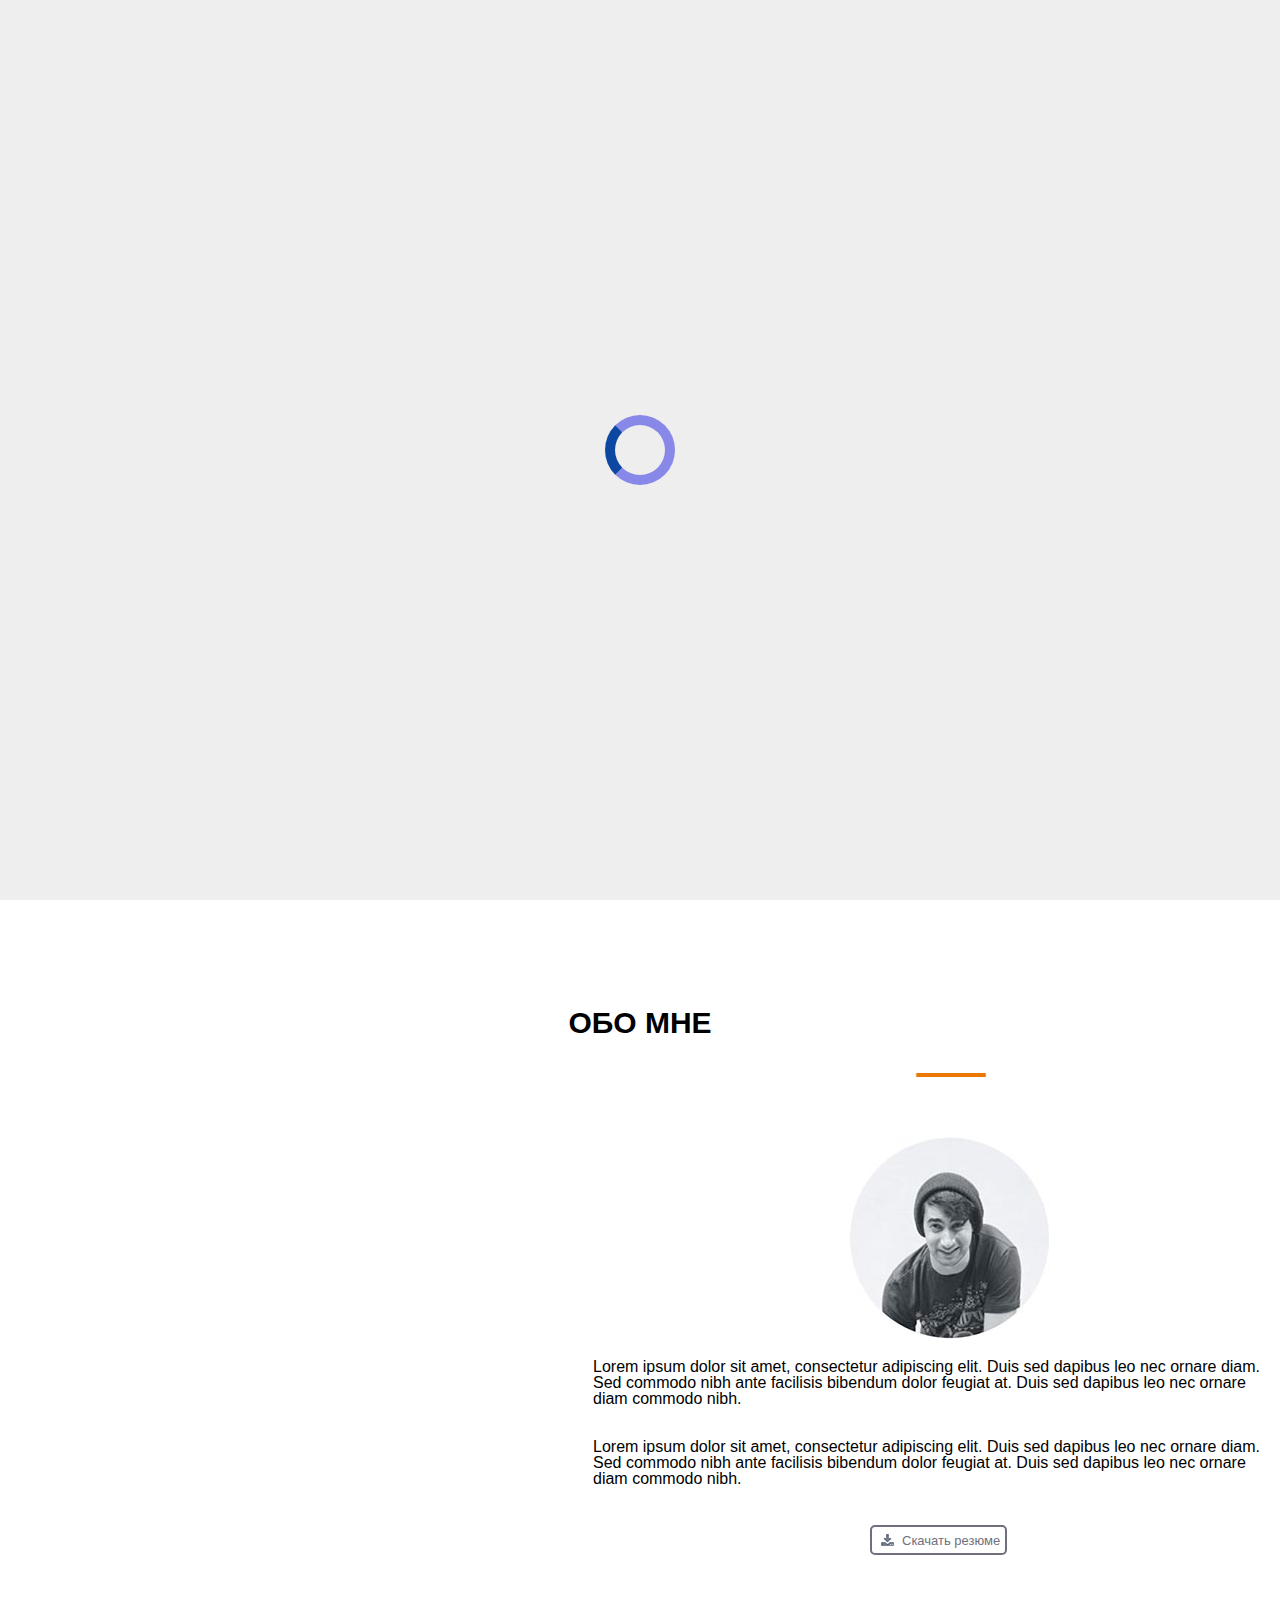
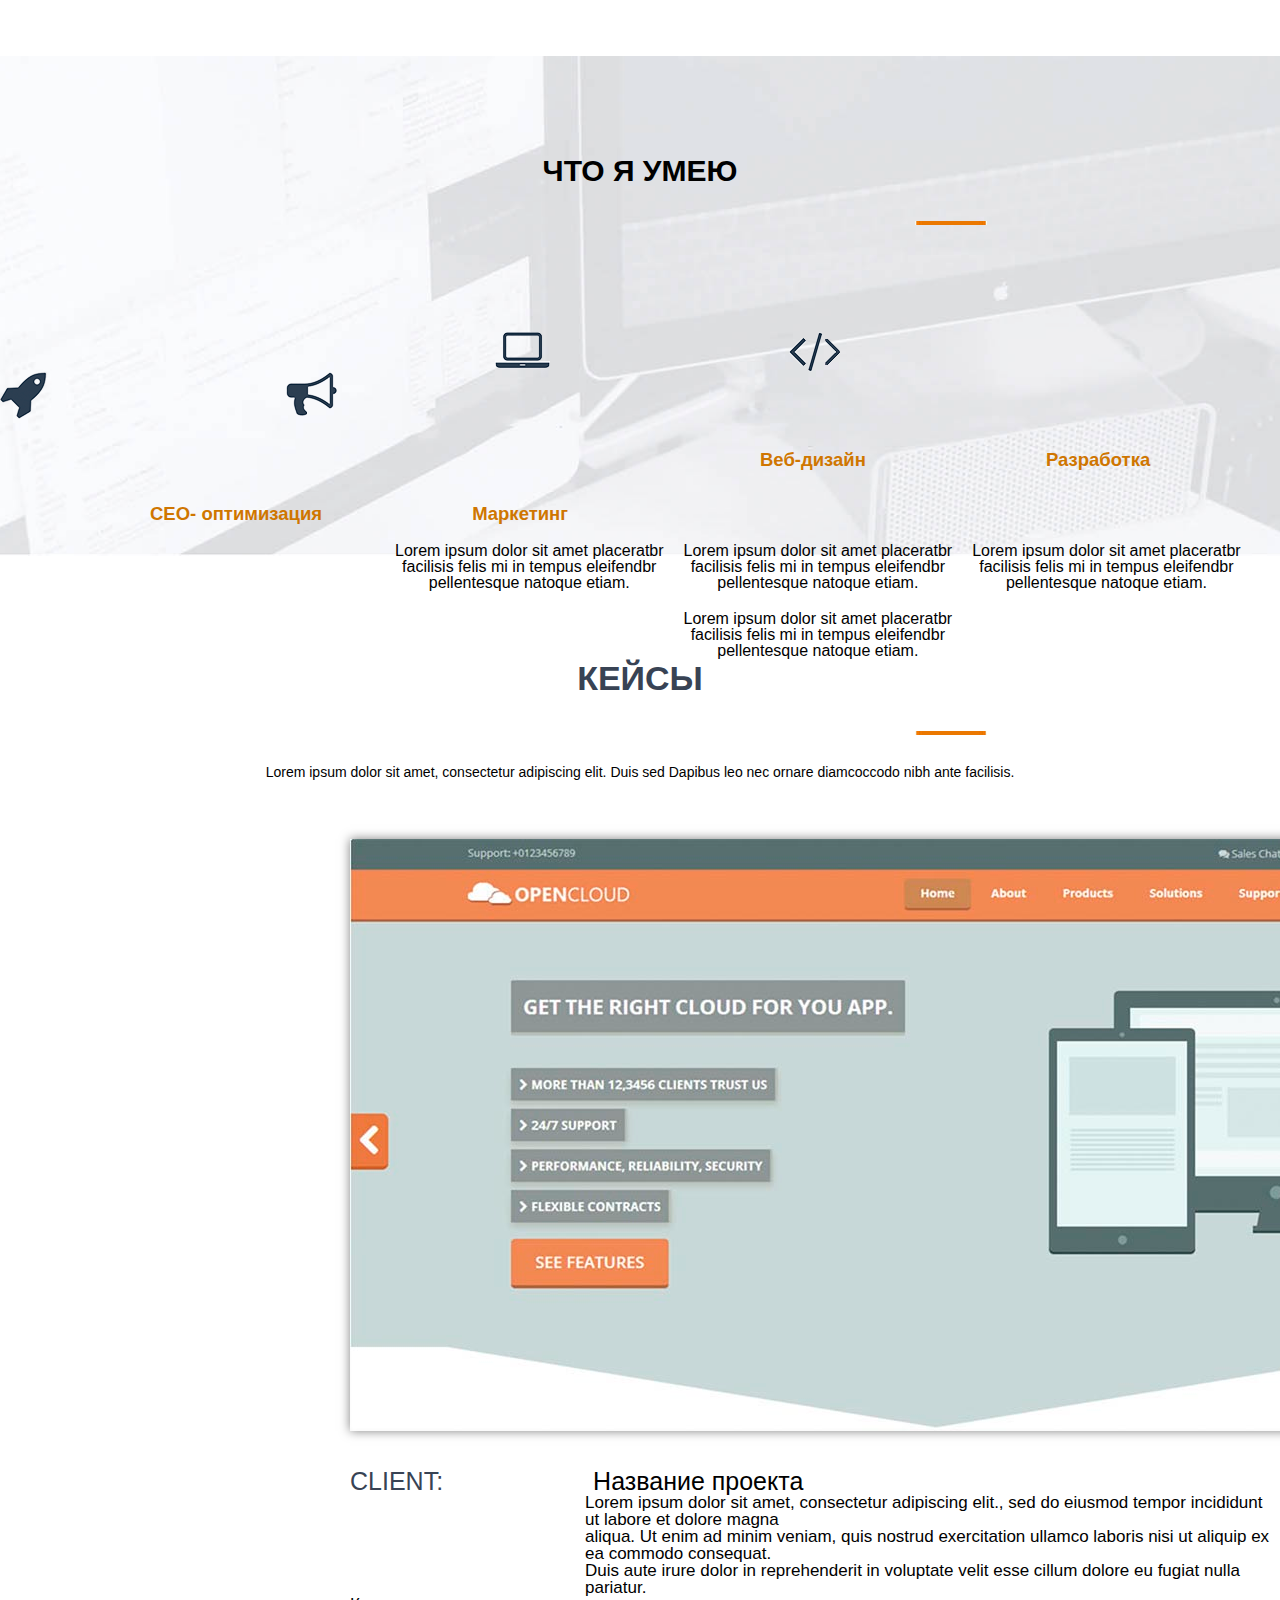
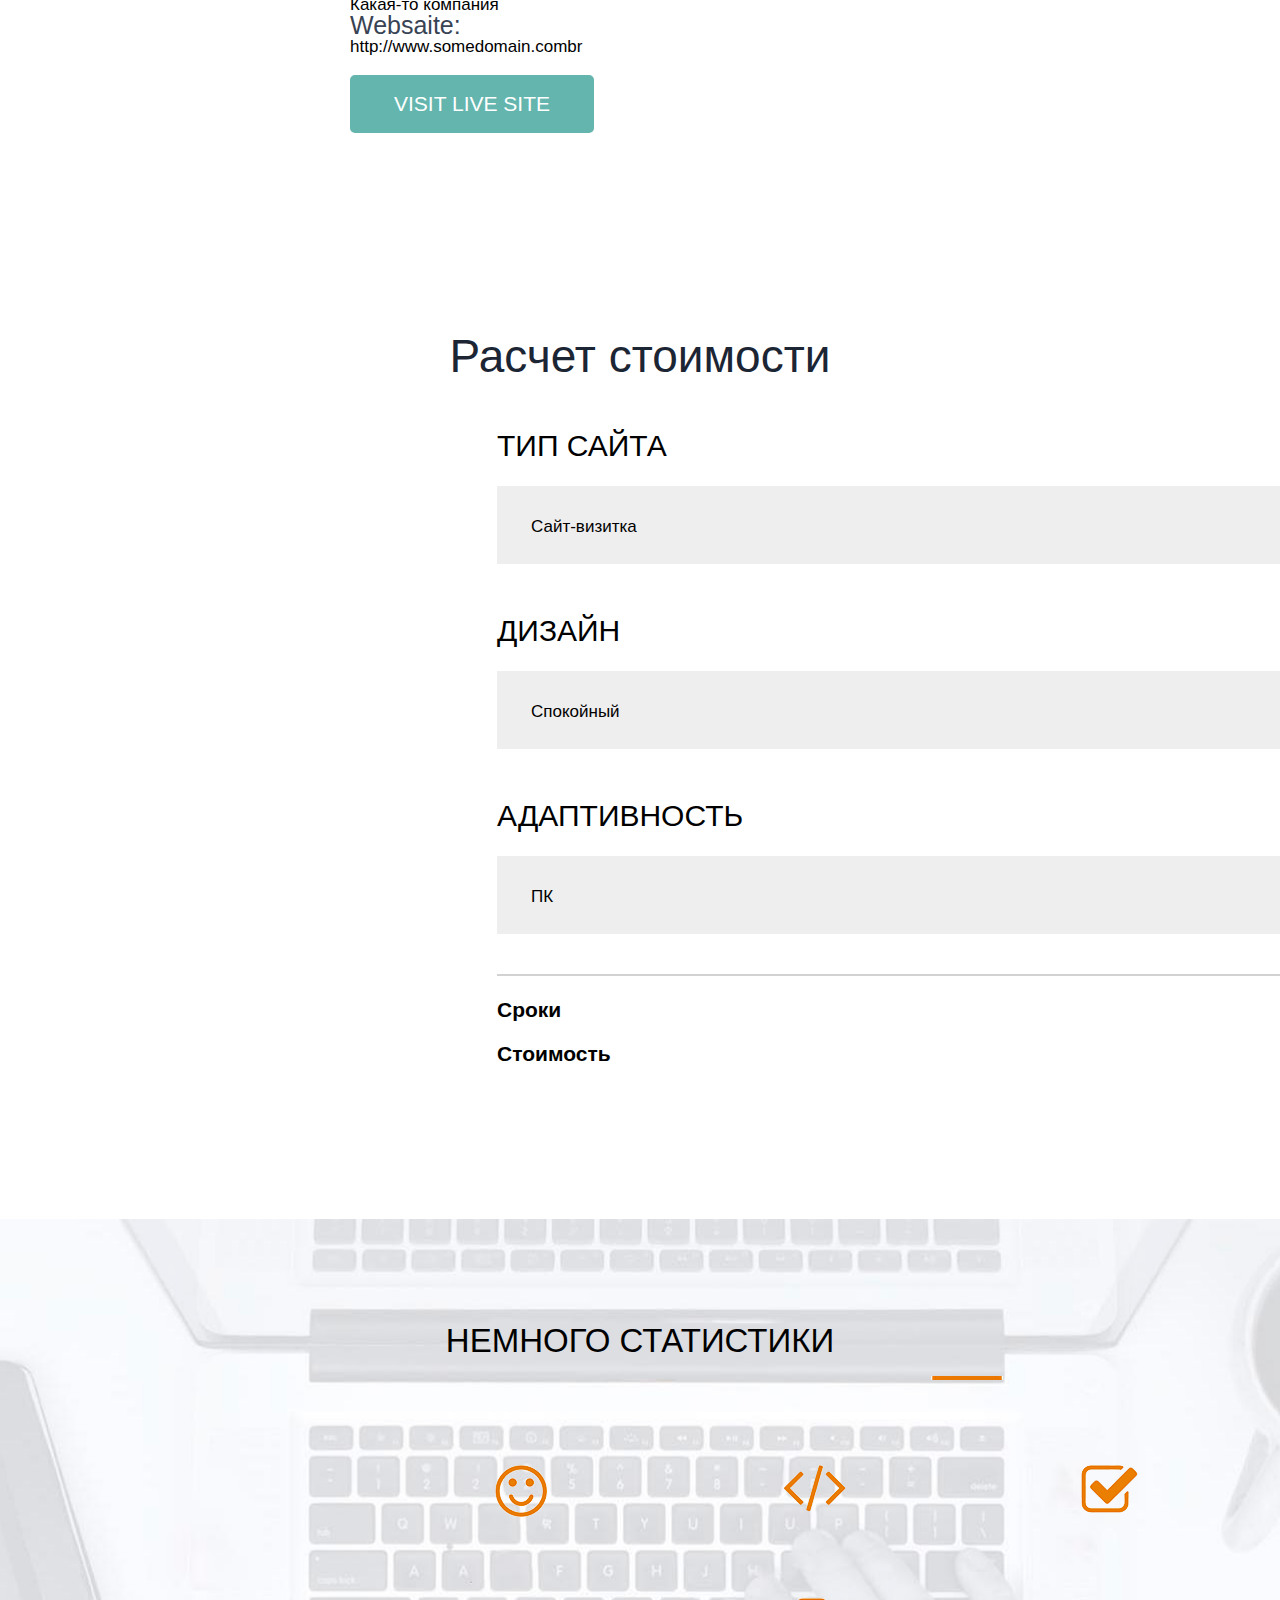
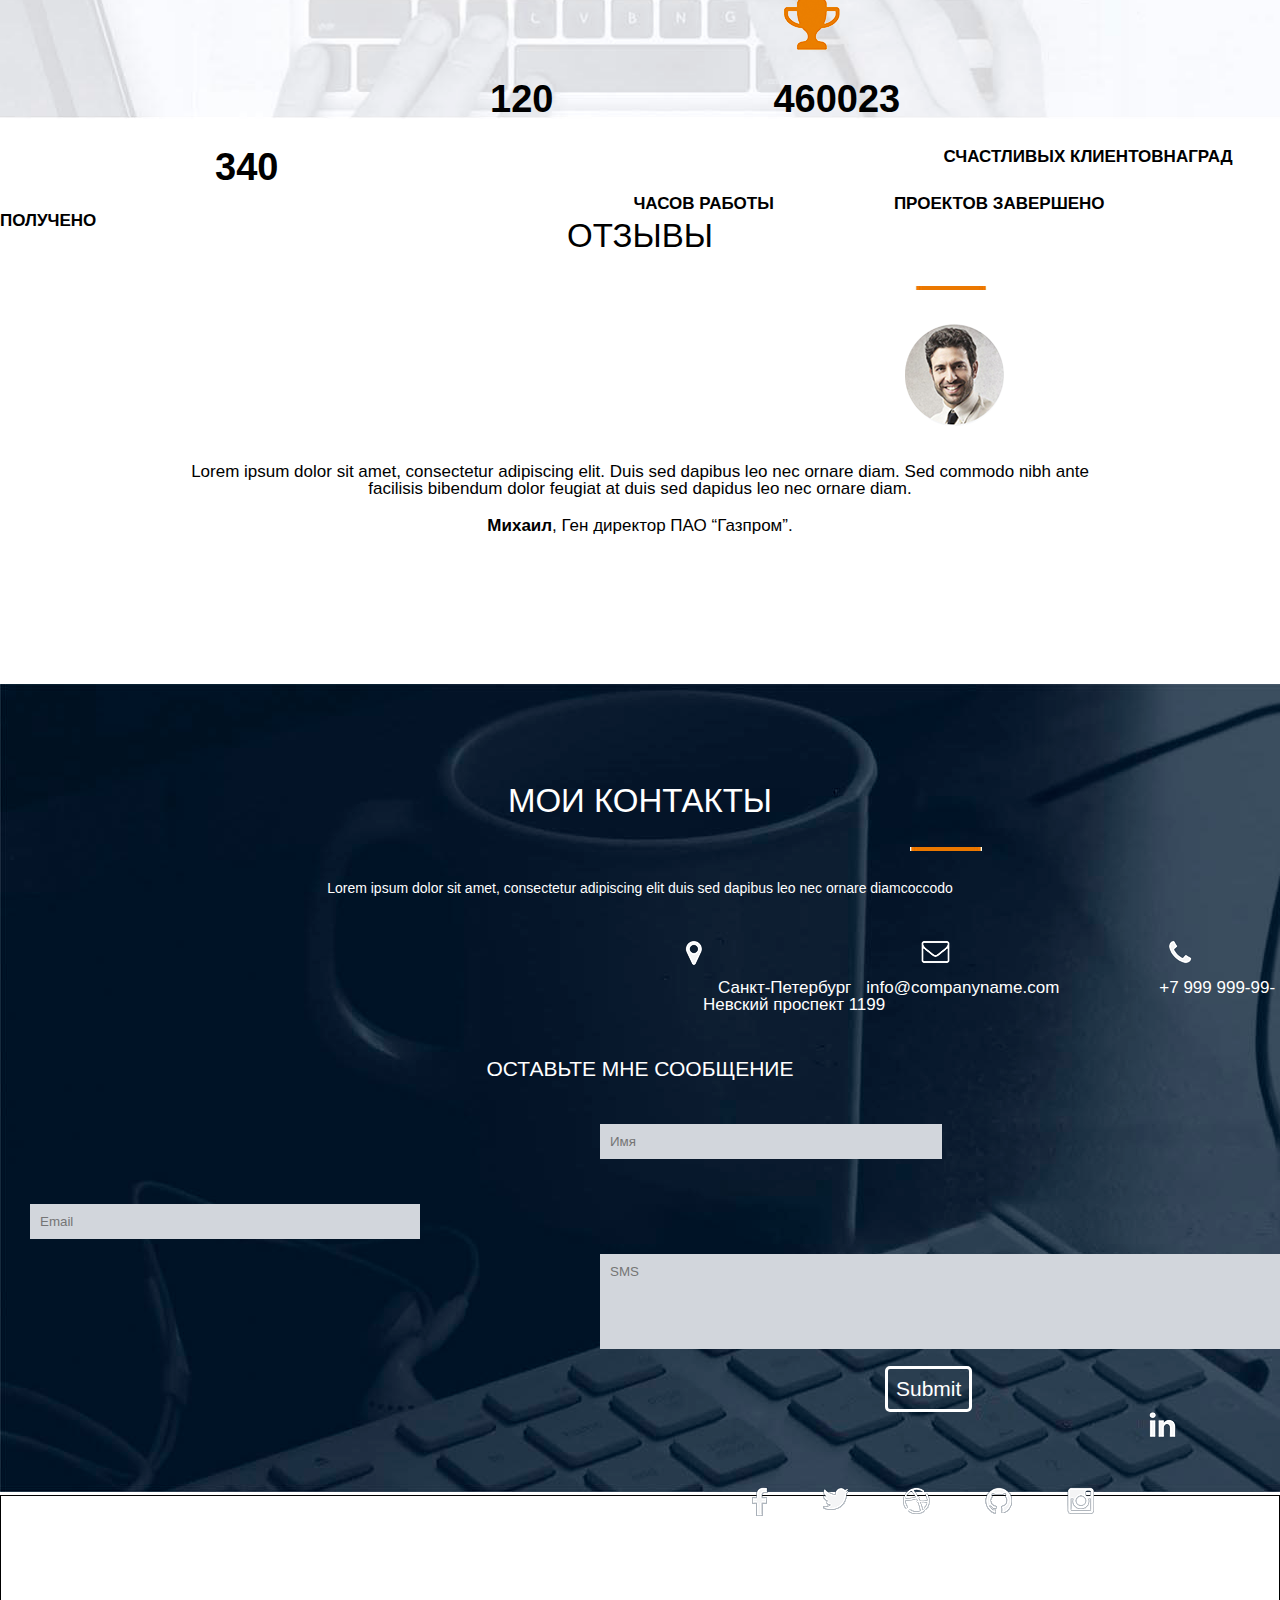
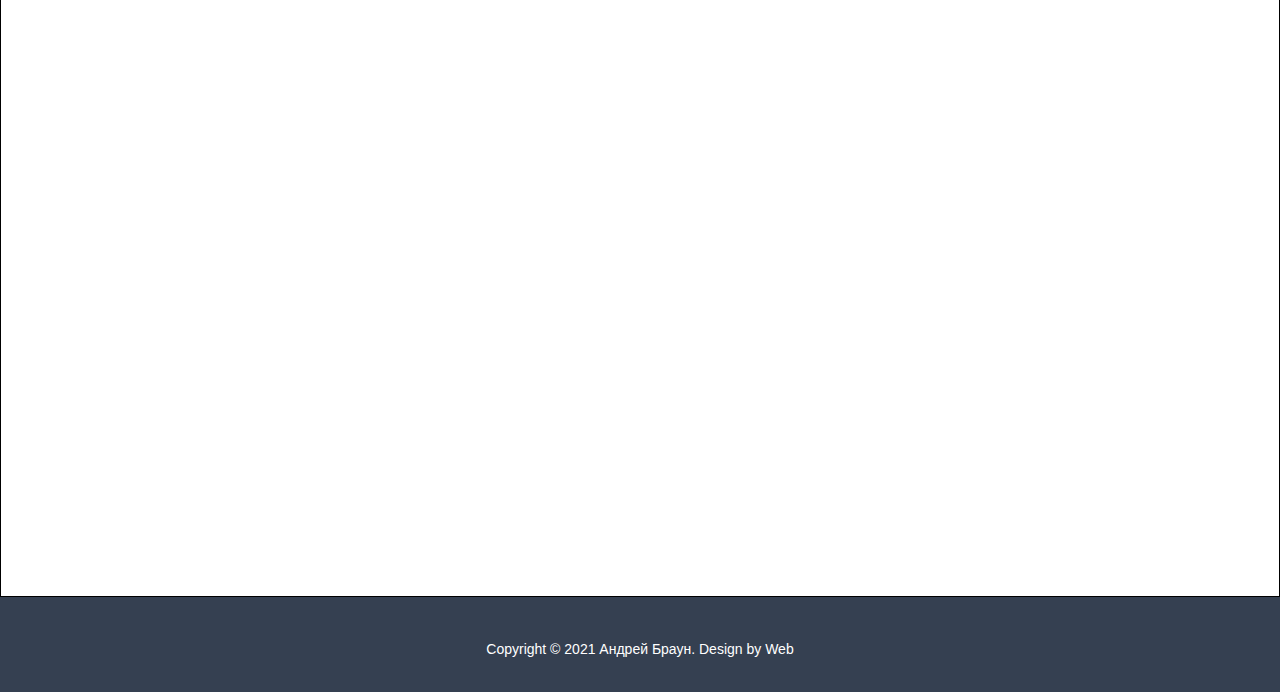
==== commit e459fede: "Loader" ====
--- a/src/index.html
+++ b/src/index.html
@@ -11,30 +11,40 @@
     <title>Андрей Браун</title>
     <link rel="stylesheet" href="css/reset.css">
     <link rel="stylesheet" href="css/style.css">
+    <link rel="stylesheet" href="css/animate.css">
+     <link rel="stylesheet" href="css/animate.min.css">
+     <link rel="stylesheet" href="js/skripts.js">
 </head>
 <body>
  
  <heder>
      
      <nav>
-         <div class="logo">Андрей Браун</div>
+<div class="mask">
+    <div class="loader"></div>
+    
+</div>       
+        
+                          <div class="logo">Андрей Браун</div>
          <div class="menu">
             <ul>
-             <li>Обо мне</li>
-             <li>Услуги</li>
-             <li>Кейсы</li>
-             <li>Прайс</li>
-             <li>Отзывы</li>
-             <li>Контакты</li>
+             <li><a href="#">Обо мне</a></li>
+             <li><a href="#">Услуги</a></li>
+             <li><a href="#">Кейсы</a></li>
+             <li><a href="#">Прайс</a></li>
+             <li><a href="#">Отзывы</a></li>
+             <li><a href="#">Контакты</a></li>
 </ul> 
+<div class="Zap"> <img src="img/Zap.png" alt="NOT"> </div>
+
    </div>
     
      </nav>
       <div class="main">       <div class="title_container">
      <h1>Привет<br>Я Андрей Браун</h1>
      <h4>Фул стек веб-разработчик</h4>
-     <input type="submit" value="Обо мне">
-     <input type="submit" value="Мои Работы">
+     <input type="button" value="Обо мне">
+     <input type="button" value="Мои Работы">
      
  </div></div>
  </heder>
@@ -43,8 +53,8 @@
 
 
 <div class="heading">
-    <h2>ОБО МНЕ</h2>
-     <div class="foto"> <img src="img/%D0%9F%D0%BE%D0%BB%D0%BE%D1%81%D0%BA%D0%B0.jpg" alt="NOT"> </div>
+   <h2 class="animate__animated animate__shakeY">ОБО МНЕ</h2>
+     <div class="foto"> <img src="img/Polosca.jpg" alt="NOT"> </div>
     <img src="img/Pare.jpg" alt="NOT">
      <h6>Lorem ipsum dolor sit amet, consectetur adipiscing elit. Duis sed dapibus leo nec ornare diam. Sed commodo nibh ante
         facilisis bibendum dolor feugiat at. Duis sed dapibus leo nec ornare diam commodo nibh.<br><br><br>
@@ -57,7 +67,7 @@
              
      <h2>Что я умею</h2>
      
-     <div class="foto1"> <img src="img/%D0%9F%D0%BE%D0%BB%D0%BE%D1%81%D0%BA%D0%B0.jpg" alt="NOT"> </div>
+     <div class="foto1"> <img src="img/Polosca.jpg" alt="NOT"> </div>
      
      <div class="img1"> 
       <img src="img/%D0%9D%D0%BE%D1%83%D1%82.png" alt="NOT">
@@ -123,18 +133,209 @@
     
     <div class="heading3">
     <h2>Кейсы</h2>
+    <div class="fotoP1">
+    <img src="img/Polosca.jpg" alt="NOT">
+    </div>
     <h4>Lorem ipsum dolor sit amet, consectetur adipiscing elit. Duis sed Dapibus leo nec ornare diamcoccodo nibh ante facilisis. </h4>
-      <h3><big>Client:</big></h3>
-    <a href="">Ссылка компании</a>
-    <h3><big>Название проекта</big> <br>Lorem ipsum dolor sit amet, consectetur adipiscing elit., sed do eiusmod tempor incididunt ut labore et dolore magna <br>
-aliqua. Ut enim ad minim veniam, quis nostrud exercitation ullamco laboris nisi ut aliquip ex ea commodo consequat. <br>
-Duis aute irure dolor in reprehenderit in voluptate velit esse cillum dolore eu fugiat nulla pariatur.</h3>
-    <h3><big>Websaite:</big></h3>
-    <a href="http://somedomain.com" target="_blank">http://www.somedomain.combr <br></a>
+    <div class="fotoP2">
+      <img src="img/P-str.jpg" alt="NOT">
+    </div>
+     
+     <div class="textClient">  
+      <h3> CLIENT: </h3> 
+      </div>
+
+      <div class="textProject"> 
+      <h3>Название проекта</h3>
+    </div>
+
+<div class="textProject2"> 
+  <h3> Lorem ipsum dolor sit amet, consectetur adipiscing elit., sed do eiusmod tempor incididunt ut labore et dolore magna <br>aliqua. Ut enim ad minim veniam, quis nostrud exercitation ullamco laboris nisi ut aliquip ex ea commodo consequat. <br>Duis aute irure dolor in reprehenderit in voluptate velit esse cillum dolore eu fugiat nulla pariatur.</h3>
+</div>
+    
+<div class="Compani">
+  <a href="https://vk.com/brown_answer" target=”_blank”>Какая-то компания</a>
+</div>
+
+    <div class="textWevsaite"> 
+      <h3>Websaite:</h3>
+       </div>
+    <div class="Compani2"> 
+      <a href="http://somedomain.com" target="_blank">http://www.somedomain.combr <br></a> 
+    </div>
+    
     <input type="submit" value="VISIT LIVE SITE">
 </div>
 
-
-
+<div class="heading4">
+   <form action="#">
+
+        <h2>Расчет стоимости</h2>
+<div class="typesite">
+  <h3>ТИП САЙТА</h3> 
+</div>
+        <div class="listoption">
+    <select name="list1" id="list">
+        <option value="Opt1">Сайт-визитка</option>        
+        <option value="Opt2">Корпоративный</option>
+        <option value="Opt3">Продажи</option>
+    </select>
+        </div>
+<div class="typedesign"> 
+  <h3>ДИЗАЙН</h3> 
+</div>
+        
+<div class="listdesign"> <select name="list1" id="list">
+        <option value="Opt1">Спокойный</option>        
+        <option value="Opt2">Агрессивный</option>
+        <option value="Opt3">Нейтральный</option>
+    </select>
+  </div>
+     
+<div class="typeadaptation"> 
+  <h3>АДАПТИВНОСТЬ</h3> 
+</div>
+        
+<div class="listadaptation"> <select name="list1" id="list">
+        <option value="Opt1">ПК</option>        
+        <option value="Opt2">Android</option>
+        <option value="Opt3">IOS</option>
+    </select>
+  </div>
+  <img src="img/LineE.jpg" alt="NOT">
+     
+<div class="line"> 
+  <h3>Сроки</h3>
+   </div>
+
+   <div class="price"> 
+    <h3>Стоимость</h3>
+  </div>
+
+        
+
+    </form>
+</div>
+
+<div class="heading5">
+
+<div class="headingstatistics"> <h2>НЕМНОГО СТАТИСТИКИ</h2> </div>
+<div class="Polosca"> <img src="img/Polosca.jpg" alt="NOT"> </div>
+    
+<div  class="icon"> 
+  <img src="img/OrengSmiley.png" alt="Упс">
+ 
+ </div>
+<div  class="icon2"> 
+  <img src="img/OrScobki.png" alt="Упс">
+ 
+ </div><div  class="icon3"> 
+   <img src="img/OrGalka.png" alt="Упс">    
+ 
+ </div><div  class="icon4"> 
+ <img src="img/OrCubok.png" alt="Упс">  
+ 
+ </div>
+
+ <div class="number"> <h2>120 </h2> </div>
+ <div class="number2"> <h2> 4600 </h2> </div>
+   <div class="number3"> <h2> 340 </h2> </div>
+   <div class="number4"> <h2> 23 </h2> </div>
+    
+  <div class="inscription"> 
+<h3> СЧАСТЛИВЫХ КЛИЕНТОВ</h3>
+</div>
+<div class="inscription2"> 
+<h3> ЧАСОВ РАБОТЫ</h3>
+</div>
+<div class="inscription3"> 
+<h3>ПРОЕКТОВ ЗАВЕРШЕНО</h3>
+</div>
+<div class="inscription4"> 
+ <h3> НАГРАД ПОЛУЧЕНО</h3>
+</div>
+          </div>
+
+<div class="heading6">
+
+   <h4> ОТЗЫВЫ  </h4>
+<div class="Polosca5"> 
+  <img src="img/Polosca.jpg" alt="NOT"> 
+</div>
+
+<div class="Man"> 
+  <img src="img/SmileMan.png" alt="NOT">
+   </div>
+   
+   <h5>Lorem ipsum dolor sit amet, consectetur adipiscing elit. Duis sed dapibus leo nec ornare diam. Sed commodo nibh ante <br>
+   facilisis bibendum dolor feugiat at duis sed dapidus leo nec ornare diam.</h5>
+
+   <h3><b>Михаил</b>, Ген директор ПАО “Газпром”.    </h3>
+     </div>
+
+     <footer>
+   <div class="heading7">
+
+           <h2>МОИ КОНТАКТЫ </h2>
+
+<div class="Polosca6"> <img src="img/Polosca.jpg" alt="NOT"> </div>
+
+       
+        <h3> 
+          Lorem ipsum dolor sit amet, consectetur adipiscing elit duis sed dapibus leo nec ornare diamcoccodo  
+
+        </h3>
+
+    <form action="#">
+
+<div class="smileGeo">  <img src="img/Geo.png" alt="NOT"> </div>
+ <div class="smileConvert"> <img src="img/Convert.png" alt="NOT"> </div>
+ <div class="smileTruba">   <img src="img/Truba.png" alt="NOT"> </div>
+        
+       
+<div class="textgeo"> <h4> Санкт-Петербург <br> Невский проспект 11 </h4> </div>
+        
+        <div class="mail"> <h4>info@companyname.com </h4></div>
+        
+        <div class="tell">   <h4>+7 999 999-99-99 </h4> </div>
+      <div class="textsms"> <h4>ОСТАВЬТЕ МНЕ СООБЩЕНИЕ </h4></div>
+       
+
+        <span>
+          <div class="window1"> <input type="text" name="text"  placeholder="Имя"> </div>
+            <div class="window2"> <input type="text" placeholder="Email"></div>
+                    </span>
+
+         <textarea name="name1" id="1" cols="94" rows="5" placeholder="SMS"></textarea>
+<div class="letter"> 
+        <p><input type="submit" > </p>
+</div>
+
+     </form>
+      
+      
+
+      <div>
+          <p>
+            <div class="network"> <a href=""><img src="img/FB.png" alt="NOT"></a> </div>
+            <div class="network2"> <a href=""><img src="img/Tvit.png" alt="NOT"></a> </div>
+            <div class="network3">   <a href=""><img src="img/Bol.png" alt="NOT"></a></div>
+            <div class="network4">  <a href=""><img src="img/cat.png" alt="NOT"></a> </div>
+            <div class="network5"><a href="https://www.instagram.com/art_g777/?hl=ru" target="_blank">
+              <img src="img/inst.png" alt="NOT" ></a> </div>
+            <div class="network6"> <a href=""><img src="img/in.png" alt="NOT"></a>  </div>
+            </p>
+                </div>
+              </footer>
+              <div class="maps"> 
+
+              </div>
+            <div class="strip"> 
+              
+<p>Copyright © 2021 Андрей Браун. Design by Web</p>
+            </div>
+
+
+</div>
 </body>
 </html>--- a/src/css/style.css
+++ b/src/css/style.css
@@ -1,51 +1,38 @@
 body{
     font-family: Arial, sans-serif;
 }
-nav {
+.mask{
     width: 100%;
-    height: 60px;
-    background: #344051;
-}
-.logo{
-    color: #fff;
-    font-size: 30px;
-    line-height: 60px;
-    padding-left: 388px;
-     float:left;
-}
-.menu{
-    float:left;
-    padding-left: 432px;
-    
-}
-.menu li{
-    float: left;
-     line-height: 60px;
-    color: #fff;
-    margin-right: 40px;
-    font-size: 16px;
-    text-transform: uppercase;
-}
-.main{
-    width: 100%;
-    height: calc(100% - 60px);
-    background: url(../img/ten.png) 90% 870px no-repeat, url(../img/Boy.png) 90% 100%/auto 85% no-repeat, url(../img/%D0%A4%D0%BE%D0%BD.jpg) center/cover no-repeat;
-}
-.title_container{
-    float: left;
-    margin: 432px 0px 0px 404px;
-    color: #2c384a;
-    text-align: center;
-}
-.title_container h1{
-    font-size: 60px;
-    font-weight: bold;
-}
-.title_container h4{
-    margin-top: 40px;
-    font-size:  22px;
-    color: #79818d;
-}
+    height: 100%;
+   background: #eee;
+    position: fixed;
+    top: 0;
+z-index: 100;
+    transition: 0.6s;
+    display: flex;
+    justify-content: center;
+    align-items: center;
+}
+
+.loader{
+    width: 70px;
+    height: 70px;
+    border: 10px solid rgba(125,125,232,0.9);
+    border-radius: 50%;
+    border-left-color: #0D47A1;
+       position: relative;
+       animation: loader 1.3s linear infinite;
+    
+}
+@keyframes loader {
+    100% {
+        transform: rotate(360deg);
+    }
+}
+.hide {
+    opacity: 0;
+}
+
 .title_container input{
     height: 40px;
     text-align: center;
@@ -56,7 +43,97 @@
     font-size: 13px;
     padding: 0px 16px;
     margin: 58px 28px 0px 14px;
-}
+    font-weight: bold;
+    z-index: 2;
+}
+nav {
+    width: 100%;
+    height: 60px;
+    background: #344051;
+    position: fixed;
+    z-index: 3;
+}
+
+.Zap img{
+    position: absolute;
+    left: 367px;
+    max-height: 55px; 
+    width: 240px;
+    -webkit-animation: Zap 1s;
+    -o-animation: Zap 1st;
+    animation: Zap 1s;
+        
+}
+
+.logo{
+    color: #fff;
+    font-size: 30px;
+    line-height: 50px;
+    padding-left: 388px;
+     float:left;
+     position: relative;
+    z-index: 9;
+    -webkit-animation: comming 3s ease;
+    -o-animation: comming 3s ease;
+    animation: comming 3s ease;
+}
+
+.menu{
+    float:left;
+    padding-left: 432px;
+    z-index: 8;
+    
+}
+.menu li{
+     position: relative;
+    z-index: 9;
+        font-weight: bold;
+    float: left;
+    line-height: 60px;
+    color: #fff;
+    margin-right: 40px;
+    font-size: 16px;
+    text-transform: uppercase;
+       -webkit-animation: topshift  0.4s ease forwards;
+    -o-animation: topshift 0.4s ease forwards;
+    animation: topshift 0.4s ease forwards;
+    opacity: 0;
+    
+}
+
+               
+
+.main{
+    width: 100%;
+    height: 100%;
+    background: url(../img/ten.png) 90% 925px no-repeat, url(../img/Boy.png) 90% 100%/auto 85% no-repeat, url(../img/%D0%A4%D0%BE%D0%BD.jpg) center/cover no-repeat;
+}
+
+.title_container{
+    float: left;
+    margin: 432px 0px 0px 404px;
+    color: #2c384a;
+    text-align: center;
+    opacity: 0;
+    -webkit-animation: top 1s ease forwards;
+    -o-animation: top 1s ease forwards;
+    animation: top 1s ease forwards;
+    -webkit-animation-delay: 2s;
+    -o-animation-delay: 2s;
+    animation-delay: 2s; 
+}
+
+.title_container h1{
+    font-size: 60px;
+    font-weight: bold;
+}
+.title_container h4{
+    margin-top: 40px;
+    font-size:  22px;
+    color: #79818d;
+}
+
+
 .heading>h2{
     font-weight: bold;
     font-size:  30px;
@@ -85,13 +162,16 @@
     color: #6f707e;
     font-size:  13px;
     padding: 5px 5px 5px 30px;
-    background:  url(../img/%D0%B8%D0%BA%D0%BE%D0%BD%D0%BA%D0%B0.png) 10% 50% no-repeat;
+    background:  url(../img/%D0%B8%D0%BA%D0%BE%D0%BD%D0%BA%D0%B0.png) 7% 50% no-repeat;
     
 }
 
 .heading img{
        margin-left: 850px;
    margin-top: 60px;
+    -webkit-animation: p 2s;
+    -o-animation: p 2s;
+    animation: p 2s;
 }
 .foto img{
       margin-left: 915px;
@@ -109,6 +189,7 @@
 }
 .title_container1 {
   background:  url(../img/%D0%9F%D0%BE%D0%BB%D1%83%D1%84%D0%BE%D0%BD.jpg)  center/cover no-repeat;
+    height: 500px;
     }
 
 .foto1 img {
@@ -200,14 +281,381 @@
     max-width: 300px;
 }
 .heading3 h2{
-    float:left;
-    text-align: center;
-    margin-top: 500px;
+    margin-top: 105px;
+  text-align: center;
     font-weight: bold;
     color: #384354;
-    font-size:  30px;
-    margin-top: 1px;
-    padding-top: 100px;
+    font-size:  34px;
     height: 10px;
     text-transform: uppercase;
+}
+.fotoP1 img{
+    margin: 60px 0px 0px 915px;
+}
+.heading3 h4{
+    text-align: center;
+    margin-top: 30px
+}
+.fotoP2 img{
+    margin: 60px 0px 0px 350px;
+    box-shadow: 0 0 10px rgba(0,0,0,0.5);
+}
+.textClient h3{
+    float:left;
+    margin-top: 38px;
+    margin-left: 350px;
+    margin-right: 150px;
+    color: #384354;
+    font-size:  25px;
+    font-family: Franklin Gothic Medium, sans-serif;
+    }
+.textProject h3{
+     font-size:  25px;
+      margin-top: 38px;
+}
+.textProject2 h3{
+    font-size:  17px;
+    margin-left: 585px;
+}
+.Compani a{
+    margin-left: 350px;
+    font-size:  17px;
+    font-family: Calibri, sans-serif;
+}
+.textWevsaite h3{
+    margin-left: 350px;
+    color: #384354;
+    font-size:  25px;
+    font-family: Franklin Gothic Medium, sans-serif;
+}
+.Compani2 a{
+    margin-left: 350px;
+    font-size:  17px;
+    font-family: Calibri, sans-serif;
+}
+.heading3 input{
+    margin-left: 350px;
+    text-align: center;
+    border: 0px solid #6d7682;
+    background: #63b5ae;
+    border-radius: 5px;
+    color: #fff;
+    font-size: 21px;
+    padding: 17px 44px;
+    margin-top: 20px;
+    
+}
+.heading4 h2{
+    color: #1c2534;
+    font-size:  46px;
+    text-align: center;
+     margin-top: 200px;
+}
+.typesite h3{
+    margin-top: 52px;
+    margin-left: 497px;
+    font-size:  30px;
+}
+.listoption select{
+    margin-top: 25px;
+    margin-left: 497px;
+    border: 10px solid #eee;
+    background: #eee;
+    padding: 20px 705px 17px 20px;
+    font-size:  17px;
+}
+.typedesign h3{
+     margin-top: 52px;
+    margin-left: 497px;
+    font-size:  30px;
+}
+.listdesign select{
+     margin-top: 25px;
+    margin-left: 497px;
+    border: 10px solid #eee;
+    background: #eee;
+    padding: 20px 721px 17px 20px;
+    font-size:  17px;
+}
+.typeadaptation h3{
+    margin-top: 52px;
+    margin-left: 497px;
+    font-size:  30px;
+}
+.listadaptation select{
+    margin-top: 25px;
+    margin-left: 497px;
+    border: 10px solid #eee;
+    background: #eee;
+    padding: 20px 770px 17px 20px;
+    font-size:  17px;
+}
+.heading4 img{
+    margin-top: 40px;
+    margin-left: 497px;
+
+}
+.line h3{
+    margin-left: 497px;
+    margin-top: 23px;
+    font-size:  21px;
+    font-weight: bold;
+}
+.price h3{
+    margin-left: 497px;
+    margin-top: 23px;
+    padding-bottom: 155px;
+    font-size:  21px;
+    font-weight: bold;
+}
+.headingstatistics h2{
+    padding-top: 105px;
+      font-size:  33px;
+      text-align: center;
+      font-family: Franklin Gothic Medium, sans-serif;
+      
+}
+.heading5 {
+    background:  url(../img/Polufon.jpg)  center/cover no-repeat;
+    height: 500px;
+}
+.Polosca img{
+    margin-top: 19px;
+    margin-left: 931px;
+}
+.icon img{
+    padding-top: 85px;
+    margin-left: 495px;
+     float:left;
+}
+.icon2 img{
+    padding-top: 85px;
+    margin-left: 235px;
+     float:left;
+}.icon3 img{
+    padding-top: 85px;
+    margin-left: 235px;
+     float:left;
+}
+.icon4 img{
+    padding-top: 85px;
+    margin-left: 235px;
+}
+.number h2{
+    float:left;
+     font-size:  38px;
+     font-weight: bold;
+padding-top: 30px;
+    margin-left: 490px;
+}
+.number2 h2{
+    float:left;
+     font-size:  38px;
+     font-weight: bold;
+padding-top: 30px;
+    margin-left: 220px;
+}
+.number3 h2{
+    float:left;
+     font-size:  38px;
+     font-weight: bold;
+padding-top: 30px;
+    margin-left: 215px;
+    padding-right: 245px;
+}
+.number4 h2{
+    
+     font-size:  38px;
+     font-weight: bold;
+padding-top: 30px;
+    
+}
+.inscription h3{
+    float:left;
+    font-size:  17px;
+    margin-top: 30px;
+    margin-left: 420px;
+    font-weight: 600;
+}
+.inscription2 h3{
+    float:left;
+    font-size:  17px;
+    margin-top: 30px;
+    margin-left: 110px;
+    font-weight: 600;
+}.inscription3 h3{
+    float:left;
+    font-size:  17px;
+    margin-top: 30px;
+    margin-left: 120px;
+    font-weight: 600;
+    padding-right: 100px;
+}.inscription4 h3{
+    
+    font-size:  17px;
+    margin-top: 30px;
+    font-weight: 600;
+}
+.heading6 h4{
+    padding-top: 100px;
+      font-size:  33px;
+      text-align: center;
+      font-family: Franklin Gothic Medium, sans-serif;
+}
+
+.Polosca5 img{
+    margin-top: 34px;
+    margin-left: 915px;
+}
+.Man img{
+    margin-top: 34px;
+    margin-left: 905px;
+}
+
+.heading6 h5{
+    text-align: center;
+    margin-top: 37px;
+    font-size:  17px;
+    
+
+}
+.heading6 h3{
+    text-align: center;
+    padding-top: 20px;
+     font-size:  17px;
+     padding-bottom: 150px;
+     
+}
+.heading7 h2{
+    padding-top: 100px;
+      font-size:  33px;
+      text-align: center;
+       color: #fff;
+      font-family: Franklin Gothic Medium, sans-serif;
+}
+.heading7 {
+    background:  url(../img/Fontemniy.jpg) no-repeat;
+    height: 811px;
+}
+.Polosca6 img{
+    margin-left: 910px;
+    margin-top: 30px;
+}
+.heading7 h3{
+    text-align: center;
+    color: #fff;
+    margin-top: 30px;
+}
+.smileGeo img{
+     margin-top: 45px;
+margin-left: 685px;
+float:left;
+}
+.smileConvert img{
+    margin-top: 45px;
+margin-left: 218px;
+float:left;
+}
+
+.smileTruba img{
+margin-top: 45px;
+margin-left: 218px;
+}
+.textgeo h4{
+    margin-top: 15px;
+    float:left;
+    color: #fff;
+     font-size:  17px;
+text-align: center;
+}
+.mail h4{
+    margin-top: 15px;
+    float:left;
+     color: #fff;
+     font-size:  17px;
+     padding-right: 100px;
+}
+.tell h4{
+    margin-top: 15px;
+     color: #fff;
+     font-size:  17px;
+}
+.textsms h4{
+    margin-top: 45px;
+     color: #fff;
+    font-size:  21px;
+    text-align: center;
+}
+.window1 input{
+      float:left;
+    margin-top: 45px;
+    margin-left: 600px; 
+    background: #d2d6dc;
+    padding: 10px 155px 10px 10px;
+}
+.window2 input{
+    margin-top: 45px;
+    margin-left: 30px; 
+    background: #d2d6dc;
+    padding: 10px 203px 10px 10px;
+}
+.heading7 textarea{
+margin-left: 600px;
+margin-top: 15px;
+background: #d2d6dc;
+padding: 10px 15px 10px 10px;
+}
+.letter input{
+margin-left: 885px;
+margin-top: 15px;
+padding: 8px 8px 8px 8px;
+border: 3px solid #fff;
+background: none;
+font-size:  21px;
+color: #fff;
+border-radius: 5px;
+}
+ 
+.network a{
+float:left;
+margin-left: 752px;
+margin-top: 75px;
+}
+.network2 a{
+float:left;
+margin-left: 55px;
+margin-top: 75px;
+}
+.network3 a{
+float:left;
+margin-top: 75px;
+margin-left: 55px;
+}
+.network4 a{
+float:left;
+margin-top: 75px;
+margin-left: 55px;
+}
+.network5 a{
+float:left;
+margin-top: 75px;
+margin-left: 55px;
+}
+.network6 a{
+    margin-top: 75px;
+margin-left: 55px;
+}
+.maps {
+   padding: 350px ;
+   border: 1px solid #000;
+
+}
+.strip {
+    width: 100%;
+    height: 95px;
+    background: #354051;
+    padding-top: 45px;
+    color: #fff;
+    text-align: center;
+    font-size: 14px;
 }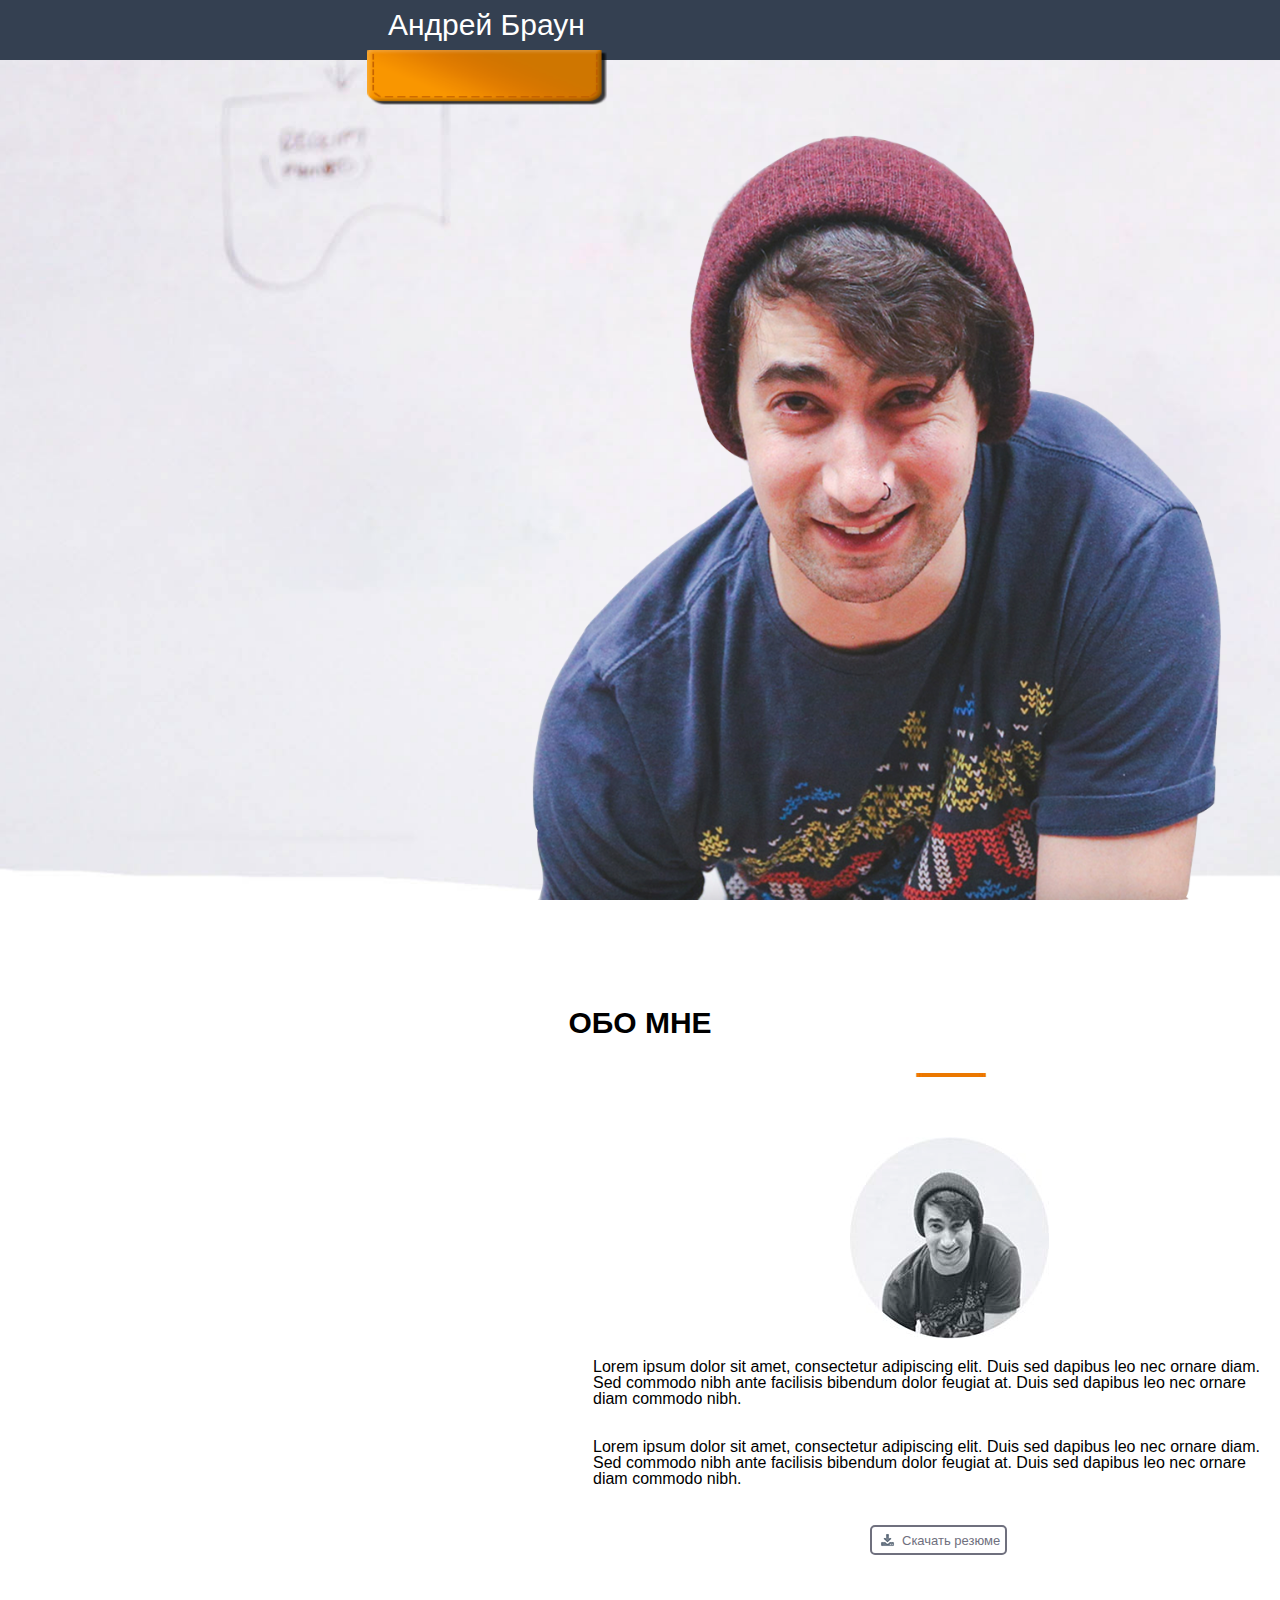
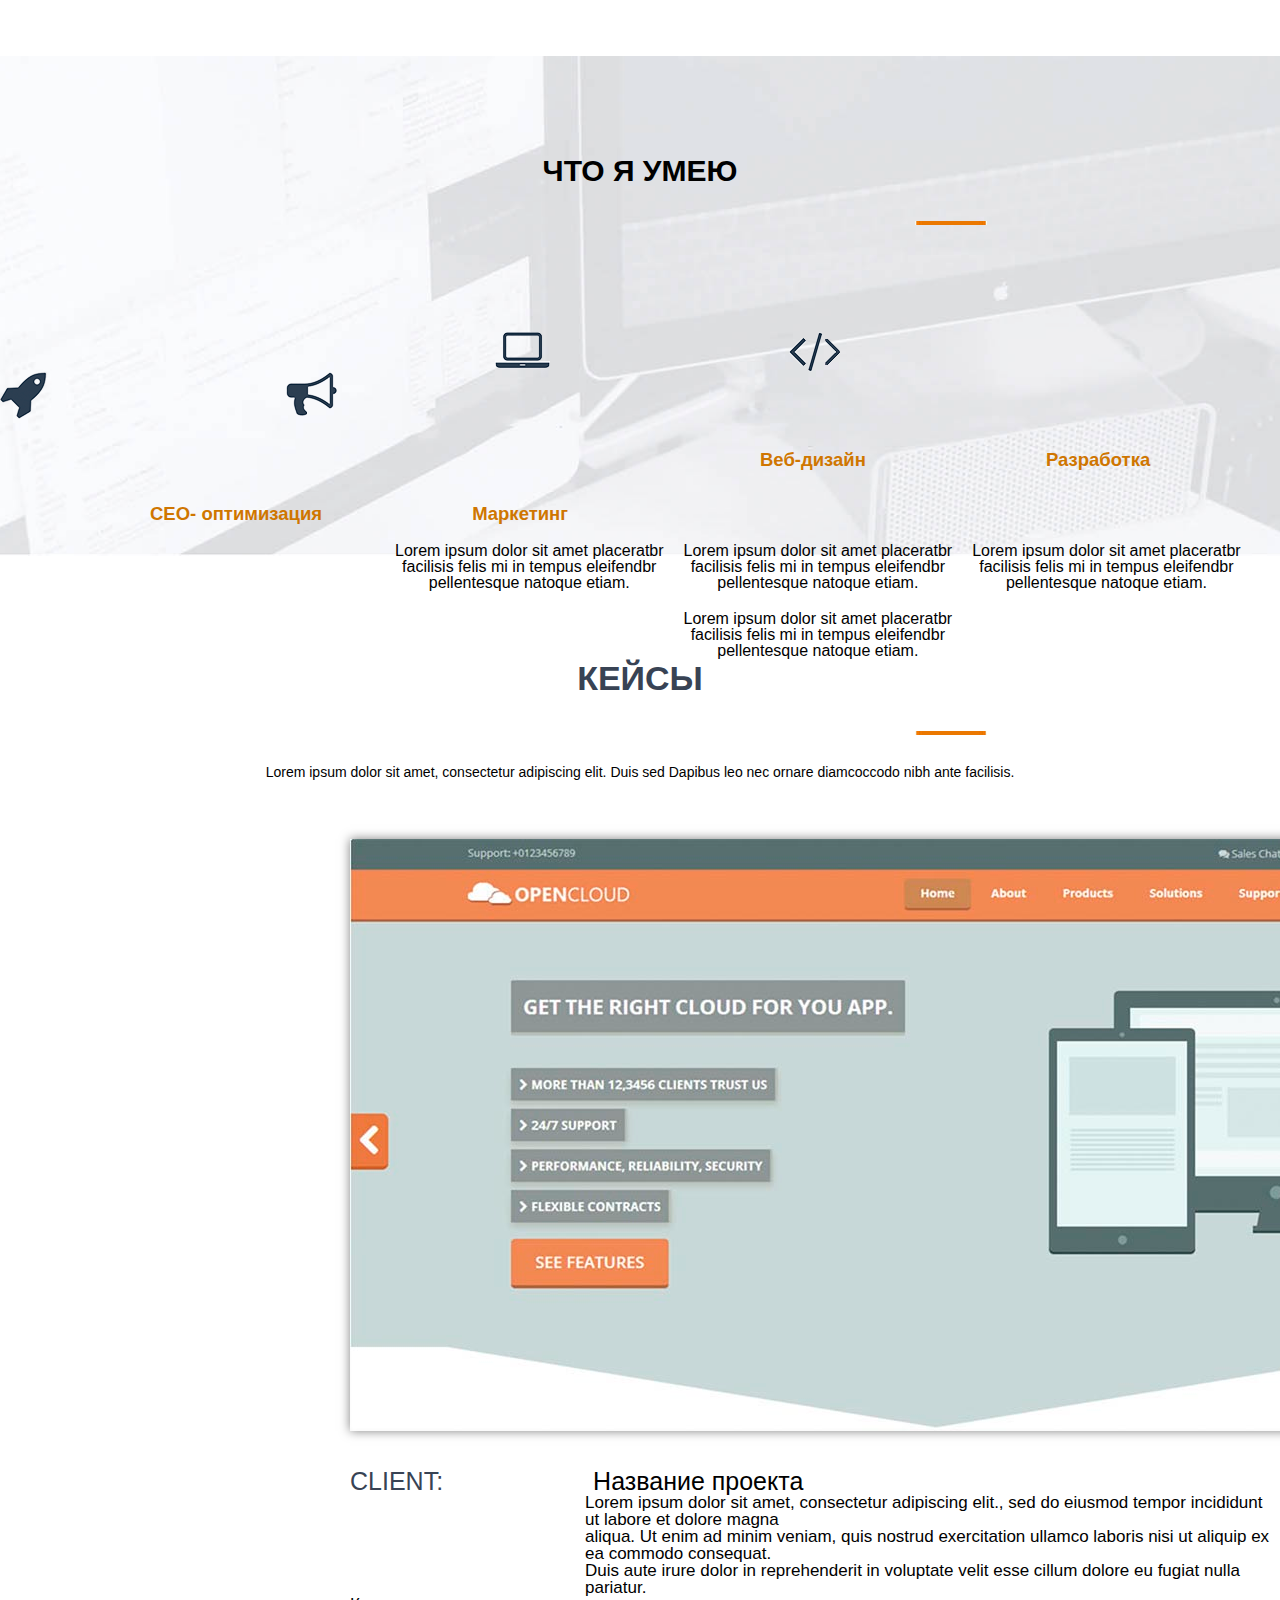
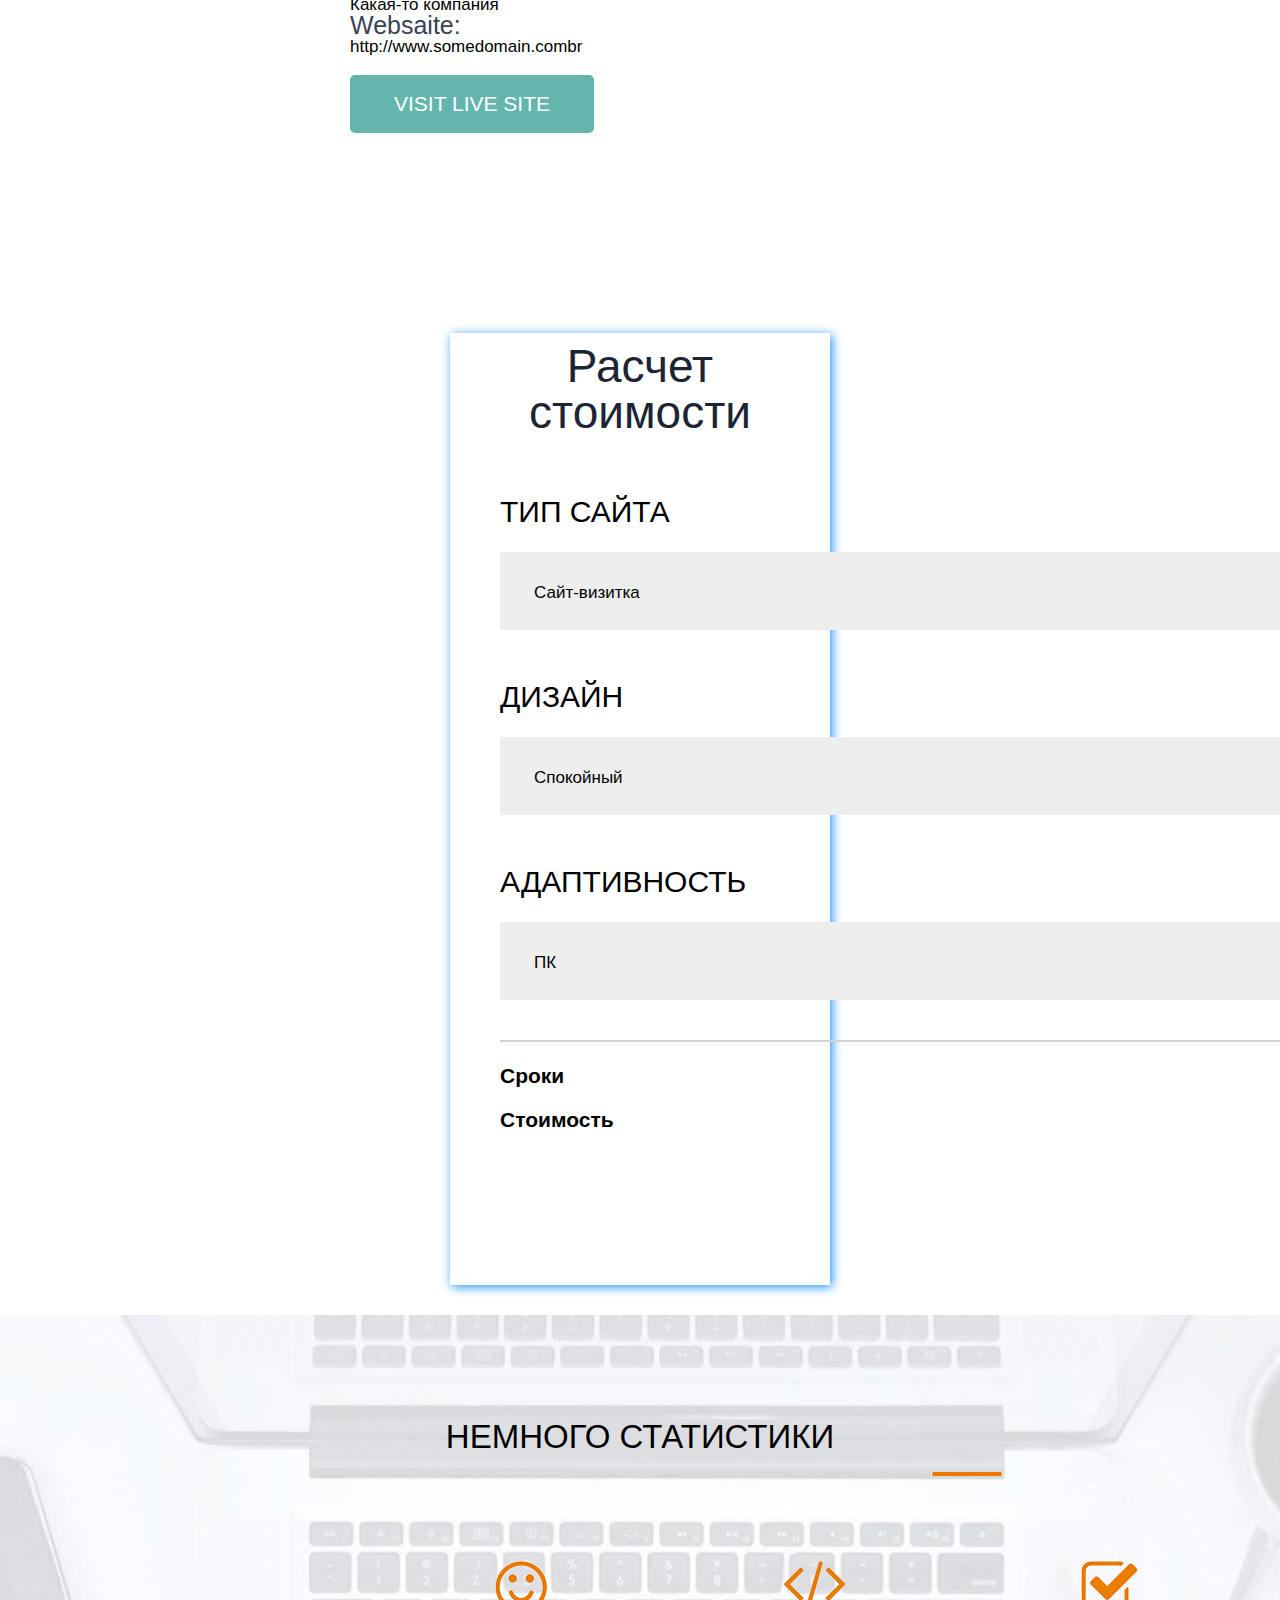
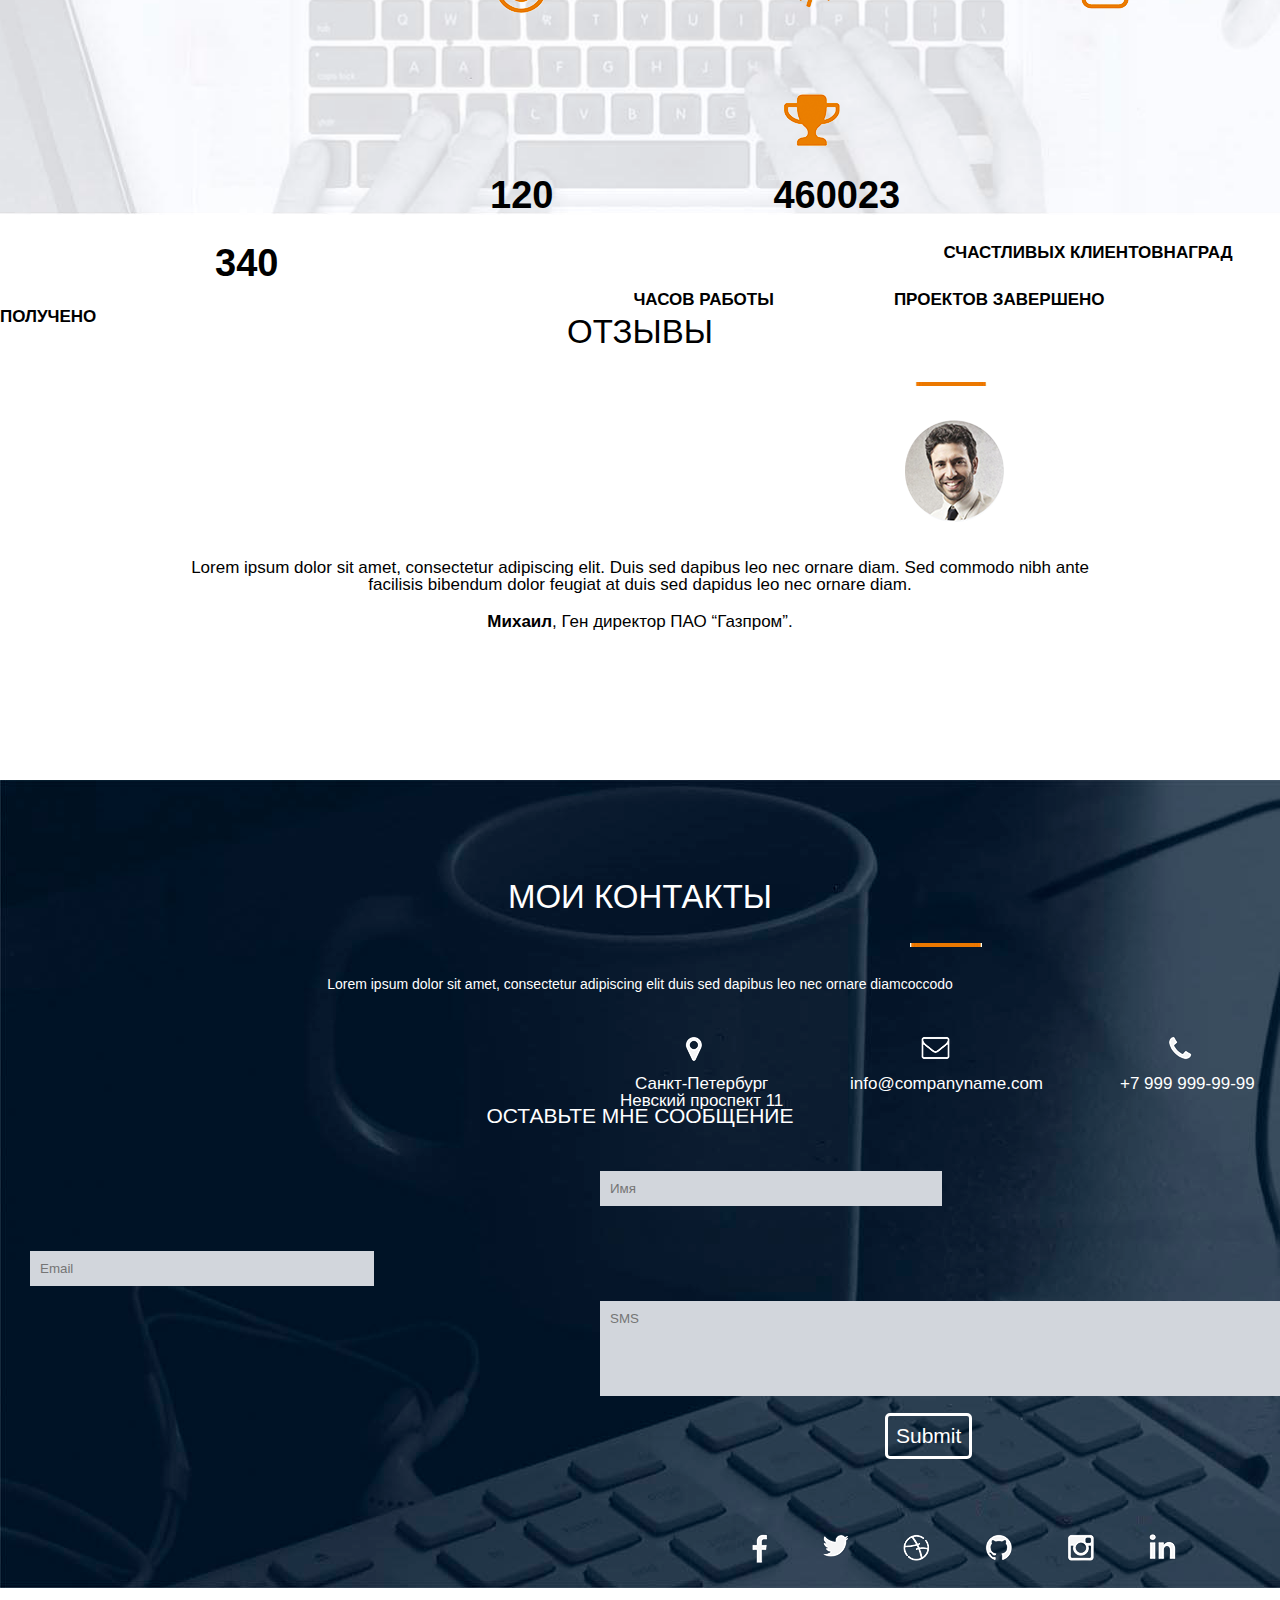
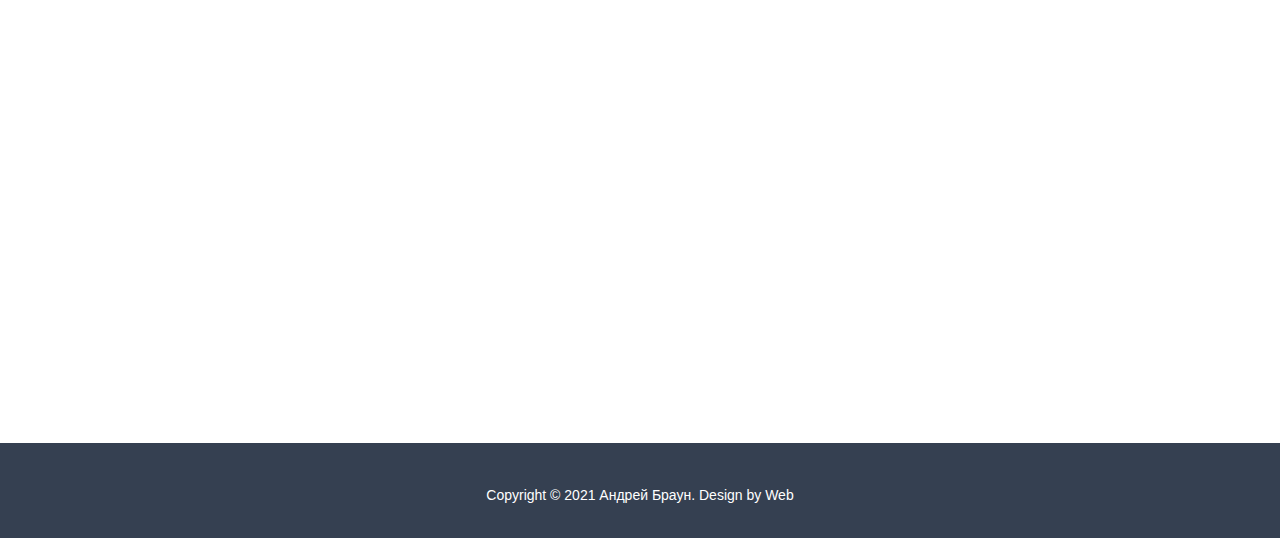
==== commit 483b3ebd: "Add files via upload" ====
--- a/src/index.html
+++ b/src/index.html
@@ -13,19 +13,22 @@
     <link rel="stylesheet" href="css/style.css">
     <link rel="stylesheet" href="css/animate.css">
      <link rel="stylesheet" href="css/animate.min.css">
-     <link rel="stylesheet" href="js/skripts.js">
+    
 </head>
 <body>
  
  <heder>
      
      <nav>
+     <!--
 <div class="mask">
     <div class="loader"></div>
+   
     
 </div>       
-        
-                          <div class="logo">Андрей Браун</div>
+        --> 
+                         
+         <div class="logo">Андрей Браун</div>
          <div class="menu">
             <ul>
              <li><a href="#">Обо мне</a></li>
@@ -328,7 +331,7 @@
                 </div>
               </footer>
               <div class="maps"> 
-
+<iframe src="https://www.google.com/maps/embed?pb=!1m18!1m12!1m3!1d2448.845125930283!2d26.103486615988583!3d52.13713867228386!2m3!1f0!2f0!3f0!3m2!1i1024!2i768!4f13.1!3m3!1m2!1s0x4727a16e4850704d%3A0xc02df5ff57c25f71!2z0YPQuy4g0KbQtdC90YLRgNCw0LvRjNC90LDRjywg0J_QuNC90YHQug!5e0!3m2!1sru!2sby!4v1635712071333!5m2!1sru!2sby" width="100%" height="450" style="border:0;" allowfullscreen="" loading="lazy"></iframe>
               </div>
             <div class="strip"> 
               
--- a/src/css/style.css
+++ b/src/css/style.css
@@ -345,20 +345,27 @@
     margin-top: 20px;
     
 }
+.heading4{
+    
+    box-shadow: 2px 2px 10px #1E90FF;
+    margin: 30px 450px;
+}
+
 .heading4 h2{
     color: #1c2534;
     font-size:  46px;
     text-align: center;
      margin-top: 200px;
+    padding: 10px;
 }
 .typesite h3{
     margin-top: 52px;
-    margin-left: 497px;
+    margin-left: 50px;
     font-size:  30px;
 }
 .listoption select{
     margin-top: 25px;
-    margin-left: 497px;
+    margin-left: 50px;
     border: 10px solid #eee;
     background: #eee;
     padding: 20px 705px 17px 20px;
@@ -366,12 +373,12 @@
 }
 .typedesign h3{
      margin-top: 52px;
-    margin-left: 497px;
+    margin-left: 50px;
     font-size:  30px;
 }
 .listdesign select{
      margin-top: 25px;
-    margin-left: 497px;
+    margin-left: 50px;
     border: 10px solid #eee;
     background: #eee;
     padding: 20px 721px 17px 20px;
@@ -379,12 +386,12 @@
 }
 .typeadaptation h3{
     margin-top: 52px;
-    margin-left: 497px;
+    margin-left: 50px;
     font-size:  30px;
 }
 .listadaptation select{
     margin-top: 25px;
-    margin-left: 497px;
+    margin-left: 50px;
     border: 10px solid #eee;
     background: #eee;
     padding: 20px 770px 17px 20px;
@@ -392,17 +399,17 @@
 }
 .heading4 img{
     margin-top: 40px;
-    margin-left: 497px;
+    margin-left: 50px;
 
 }
 .line h3{
-    margin-left: 497px;
+    margin-left: 50px;
     margin-top: 23px;
     font-size:  21px;
     font-weight: bold;
 }
 .price h3{
-    margin-left: 497px;
+    margin-left: 50px;
     margin-top: 23px;
     padding-bottom: 155px;
     font-size:  21px;
@@ -562,13 +569,17 @@
 margin-left: 218px;
 }
 .textgeo h4{
+    position: absolute;
     margin-top: 15px;
+    margin-left: 620px;
     float:left;
     color: #fff;
      font-size:  17px;
 text-align: center;
 }
 .mail h4{
+    position: absolute;
+    margin-left: 850px;
     margin-top: 15px;
     float:left;
      color: #fff;
@@ -576,6 +587,8 @@
      padding-right: 100px;
 }
 .tell h4{
+    position: absolute;
+    margin-left: 1120px;
     margin-top: 15px;
      color: #fff;
      font-size:  17px;
@@ -597,7 +610,7 @@
     margin-top: 45px;
     margin-left: 30px; 
     background: #d2d6dc;
-    padding: 10px 203px 10px 10px;
+    padding: 10px 157px 10px 10px;
 }
 .heading7 textarea{
 margin-left: 600px;
@@ -642,14 +655,11 @@
 margin-left: 55px;
 }
 .network6 a{
+    position: absolute;
     margin-top: 75px;
 margin-left: 55px;
 }
-.maps {
-   padding: 350px ;
-   border: 1px solid #000;
-
-}
+
 .strip {
     width: 100%;
     height: 95px;
